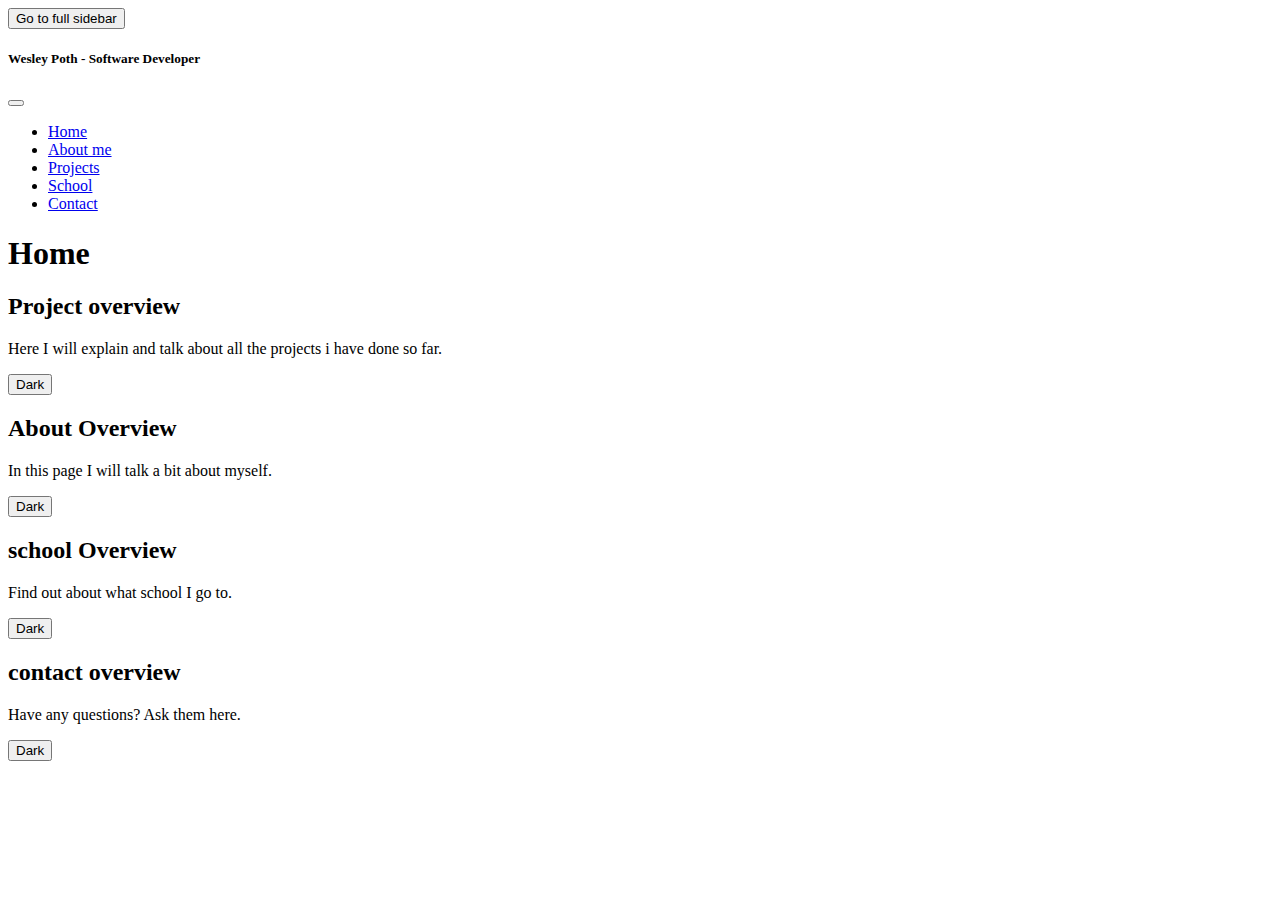
==== index.html @ 5198edad "buttons added to home page" ====
<!doctype html>
<html lang="en">

<head>
  <title>Title</title>
  <!-- Required meta tags -->
  <meta charset="utf-8" />
  <meta name="viewport" content="width=device-width, initial-scale=1, shrink-to-fit=no" />

  <!-- Bootstrap CSS v5.2.1 -->
  <link href="https://cdn.jsdelivr.net/npm/bootstrap@5.3.2/dist/css/bootstrap.min.css" rel="stylesheet"
    integrity="sha384-T3c6CoIi6uLrA9TneNEoa7RxnatzjcDSCmG1MXxSR1GAsXEV/Dwwykc2MPK8M2HN" crossorigin="anonymous" />
</head>

<body class="bg-body-secondary">
  <header class="mb-5">
    <button class="btn btn-primary m-2" type="button" data-bs-toggle="offcanvas" data-bs-target="#offcanvasScrolling"
      aria-controls="offcanvasScrolling">Go to full sidebar</button>

    <div class="offcanvas offcanvas-start" data-bs-scroll="true" data-bs-backdrop="false" tabindex="-1"
      id="offcanvasScrolling" aria-labelledby="offcanvasScrollingLabel">
      <div class="offcanvas-header">
        <h5 class="offcanvas-title" id="offcanvasScrollingLabel">Wesley Poth - Software Developer</h5>
        <button type="button" class="btn-close" data-bs-dismiss="offcanvas" aria-label="Close"></button>

      </div>
      <div class="offcanvas-body bg-body-secondary">
        <ul class="list-group ">
          <li class="list-group-item bg-dark"><a class="text-info" href="/index.html">Home</a></li>
          <li class="list-group-item bg-dark"><a class="text-info" href="/html/about.html">About me</a> </li>
          <li class="list-group-item bg-dark"><a class="text-info" href="/html/projects.html">Projects</a></li>
          <li class="list-group-item bg-dark"><a class="text-info" href="/html/school.html">School</a></li>
          <li class="list-group-item bg-dark"><a class="text-info" href="/html/contact.html">Contact</a></li>
        </ul>
      </div>
    </div>
  </header>
  <main>
    <div class="row g-2">
      <div class="col-4 d-flex justify-content-end align-items-center"><h1>Home</h1></div>
    </div>

    <div class="container-fluid m-3">
      <div class="row-cols-5 d-flex justify-content-center align-items-center g-2 mb-5">
        <div class="col fw-bold mx-3 bg-dark-subtle border border-light-subtle rounded p-1">
          <h2>Project overview</h2>
          <p>Here I will explain and talk about all the projects i have done so far.</p>
          <button type="button" class="btn btn-dark">Dark</button>
        </div>
        <div class="col fw-bold mx-3 bg-dark-subtle border border-light-subtle rounded p-1">
          <h2>About Overview</h2>
          <p>In this page I will talk a bit about myself.</p>
          <button type="button" class="btn btn-dark">Dark</button>
        </div>
      </div>
      <div class="row-cols-5 d-flex justify-content-center align-items-center g-2">
        <div class="col fw-bold mx-3 bg-dark-subtle border border-light-subtle rounded p-1">
          <h2>school Overview</h2>
          <p>Find out about what school I go to.</p>
          <button type="button" class="btn btn-dark">Dark</button>
        </div>

        <div class="col fw-bold mx-3 bg-dark-subtle border border-light-subtle rounded p-1">
          <h2>contact overview</h2>
          <p>Have any questions? Ask them here.</p>
          <button type="button" class="btn btn-dark">Dark</button>
        </div>
      </div>
    </div>

  </main>
  <footer>
    <!-- place footer here -->
  </footer>
  <!-- Bootstrap JavaScript Libraries -->
  <script src="https://cdn.jsdelivr.net/npm/@popperjs/core@2.11.8/dist/umd/popper.min.js"
    integrity="sha384-I7E8VVD/ismYTF4hNIPjVp/Zjvgyol6VFvRkX/vR+Vc4jQkC+hVqc2pM8ODewa9r"
    crossorigin="anonymous"></script>

  <script src="https://cdn.jsdelivr.net/npm/bootstrap@5.3.2/dist/js/bootstrap.min.js"
    integrity="sha384-BBtl+eGJRgqQAUMxJ7pMwbEyER4l1g+O15P+16Ep7Q9Q+zqX6gSbd85u4mG4QzX+"
    crossorigin="anonymous"></script>
</body>

</html>
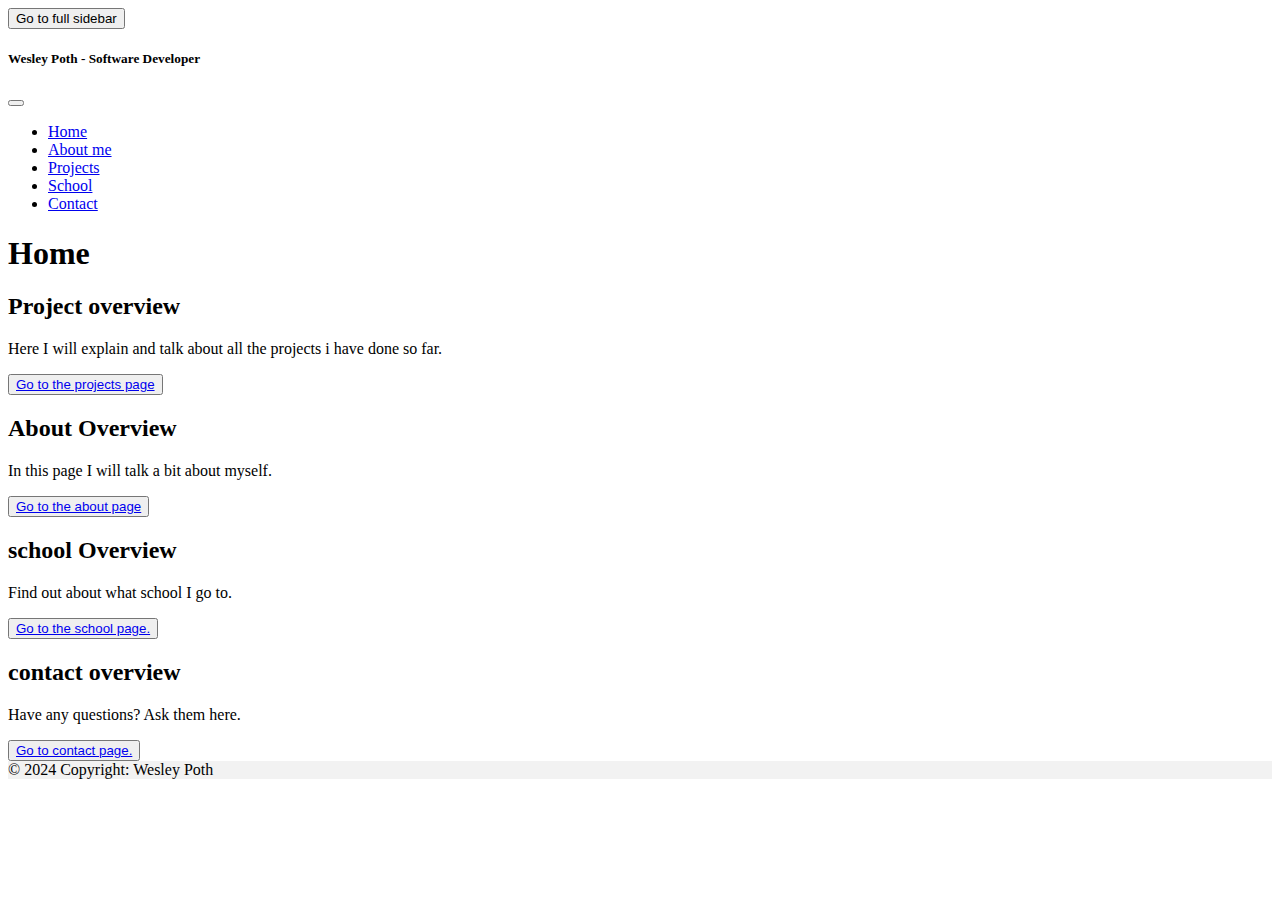
==== commit 6362fbd1: "links added to home page buttons" ====
--- a/index.html
+++ b/index.html
@@ -10,6 +10,9 @@
   <!-- Bootstrap CSS v5.2.1 -->
   <link href="https://cdn.jsdelivr.net/npm/bootstrap@5.3.2/dist/css/bootstrap.min.css" rel="stylesheet"
     integrity="sha384-T3c6CoIi6uLrA9TneNEoa7RxnatzjcDSCmG1MXxSR1GAsXEV/Dwwykc2MPK8M2HN" crossorigin="anonymous" />
+  <link rel="stylesheet" href="https://cdnjs.cloudflare.com/ajax/libs/font-awesome/6.5.2/css/all.min.css"
+    integrity="sha512-SnH5WK+bZxgPHs44uWIX+LLJAJ9/2PkPKZ5QiAj6Ta86w+fsb2TkcmfRyVX3pBnMFcV7oQPJkl9QevSCWr3W6A=="
+    crossorigin="anonymous" referrerpolicy="no-referrer" />
 </head>
 
 <body class="bg-body-secondary">
@@ -37,7 +40,9 @@
   </header>
   <main>
     <div class="row g-2">
-      <div class="col-4 d-flex justify-content-end align-items-center"><h1>Home</h1></div>
+      <div class="col-4 d-flex justify-content-end align-items-center">
+        <h1>Home</h1>
+      </div>
     </div>
 
     <div class="container-fluid m-3">
@@ -45,32 +50,67 @@
         <div class="col fw-bold mx-3 bg-dark-subtle border border-light-subtle rounded p-1">
           <h2>Project overview</h2>
           <p>Here I will explain and talk about all the projects i have done so far.</p>
-          <button type="button" class="btn btn-dark">Dark</button>
+          <button type="button" class="btn btn-dark"><a class="text-light link-underline-dark" href="/html/projects.html">Go to the projects page</a></button>
         </div>
         <div class="col fw-bold mx-3 bg-dark-subtle border border-light-subtle rounded p-1">
           <h2>About Overview</h2>
           <p>In this page I will talk a bit about myself.</p>
-          <button type="button" class="btn btn-dark">Dark</button>
+          <button type="button" class="btn btn-dark"><a class="text-light link-underline-dark" href="/html/about.html">Go to the about page</a></button>
         </div>
       </div>
       <div class="row-cols-5 d-flex justify-content-center align-items-center g-2">
         <div class="col fw-bold mx-3 bg-dark-subtle border border-light-subtle rounded p-1">
           <h2>school Overview</h2>
           <p>Find out about what school I go to.</p>
-          <button type="button" class="btn btn-dark">Dark</button>
+          <button type="button" class="btn btn-dark"><a class="text-light link-underline-dark" href="/html/school.html">Go to the school page.</a></button>
         </div>
 
         <div class="col fw-bold mx-3 bg-dark-subtle border border-light-subtle rounded p-1">
           <h2>contact overview</h2>
           <p>Have any questions? Ask them here.</p>
-          <button type="button" class="btn btn-dark">Dark</button>
+          <button type="button" class="btn btn-dark"><a class="text-light link-underline-dark" href="/html/contact.html">Go to contact page.</a></button>
         </div>
       </div>
     </div>
 
   </main>
-  <footer>
-    <!-- place footer here -->
+  <footer class="bg-body-tertiary text-center">
+    <!-- Grid container -->
+    <div class="container p-4 pb-0">
+      <!-- Section: Social media -->
+      <section class="mb-4">
+        <!-- Facebook -->
+        <a data-mdb-ripple-init class="btn text-white btn-floating m-1" style="background-color: #3b5998;" href="#!"
+          role="button"><i class="fab fa-facebook-f"></i></a>
+
+        <!-- Twitter -->
+        <a data-mdb-ripple-init class="btn text-white btn-floating m-1" style="background-color: #55acee;" href="#!"
+          role="button"><i class="fab fa-twitter"></i></a>
+
+        <!-- Google -->
+        <a data-mdb-ripple-init class="btn text-white btn-floating m-1" style="background-color: #dd4b39;" href="#!"
+          role="button"><i class="fab fa-google"></i></a>
+
+        <!-- Instagram -->
+        <a data-mdb-ripple-init class="btn text-white btn-floating m-1" style="background-color: #ac2bac;" href="#!"
+          role="button"><i class="fab fa-instagram"></i></a>
+
+        <!-- Linkedin -->
+        <a data-mdb-ripple-init class="btn text-white btn-floating m-1" style="background-color: #0082ca;" href="#!"
+          role="button"><i class="fab fa-linkedin-in"></i></a>
+        <!-- Github -->
+        <a data-mdb-ripple-init class="btn text-white btn-floating m-1" style="background-color: #333333;" href="#!"
+          role="button"><i class="fab fa-github"></i></a>
+      </section>
+      <!-- Section: Social media -->
+    </div>
+    <!-- Grid container -->
+
+    <!-- Copyright -->
+    <div class="text-center p-3" style="background-color: rgba(0, 0, 0, 0.05);">
+      © 2024 Copyright: Wesley Poth
+    </div>
+    <!-- Copyright -->
   </footer>
   <!-- Bootstrap JavaScript Libraries -->
   <script src="https://cdn.jsdelivr.net/npm/@popperjs/core@2.11.8/dist/umd/popper.min.js"
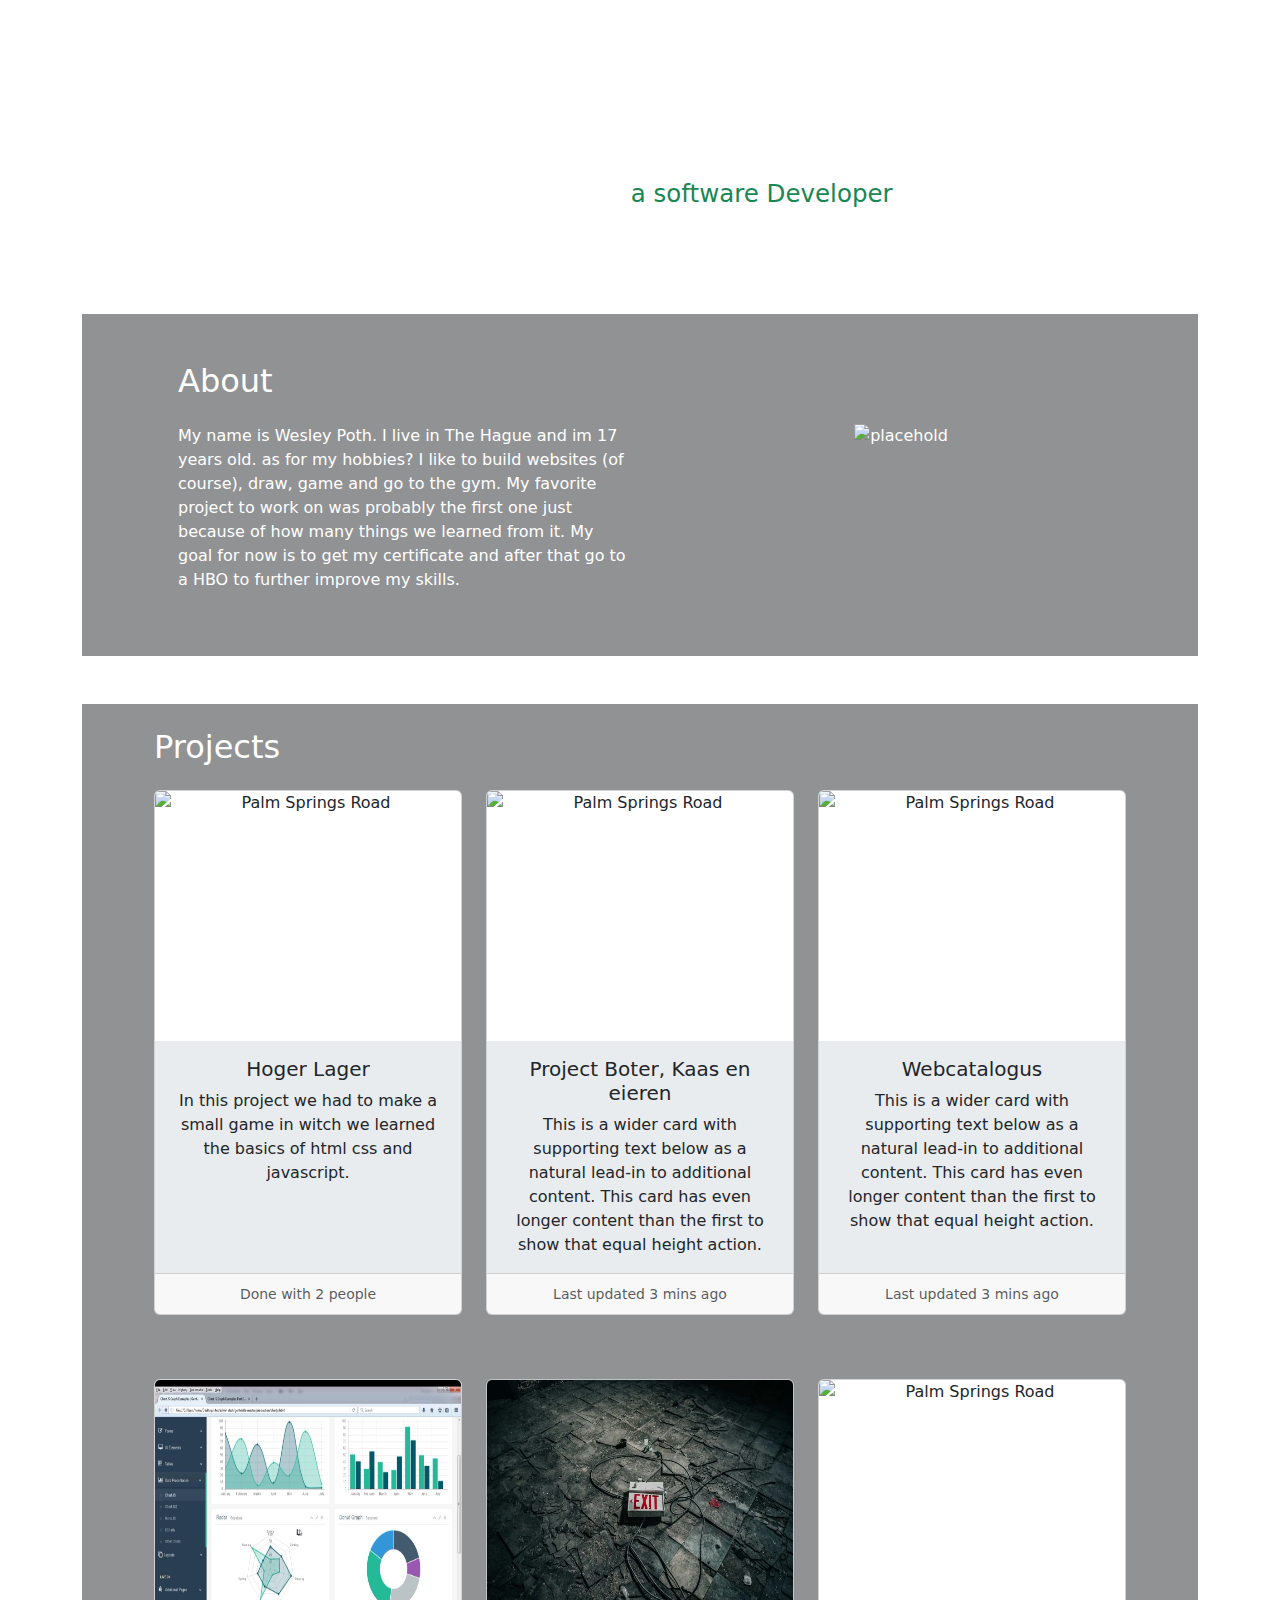
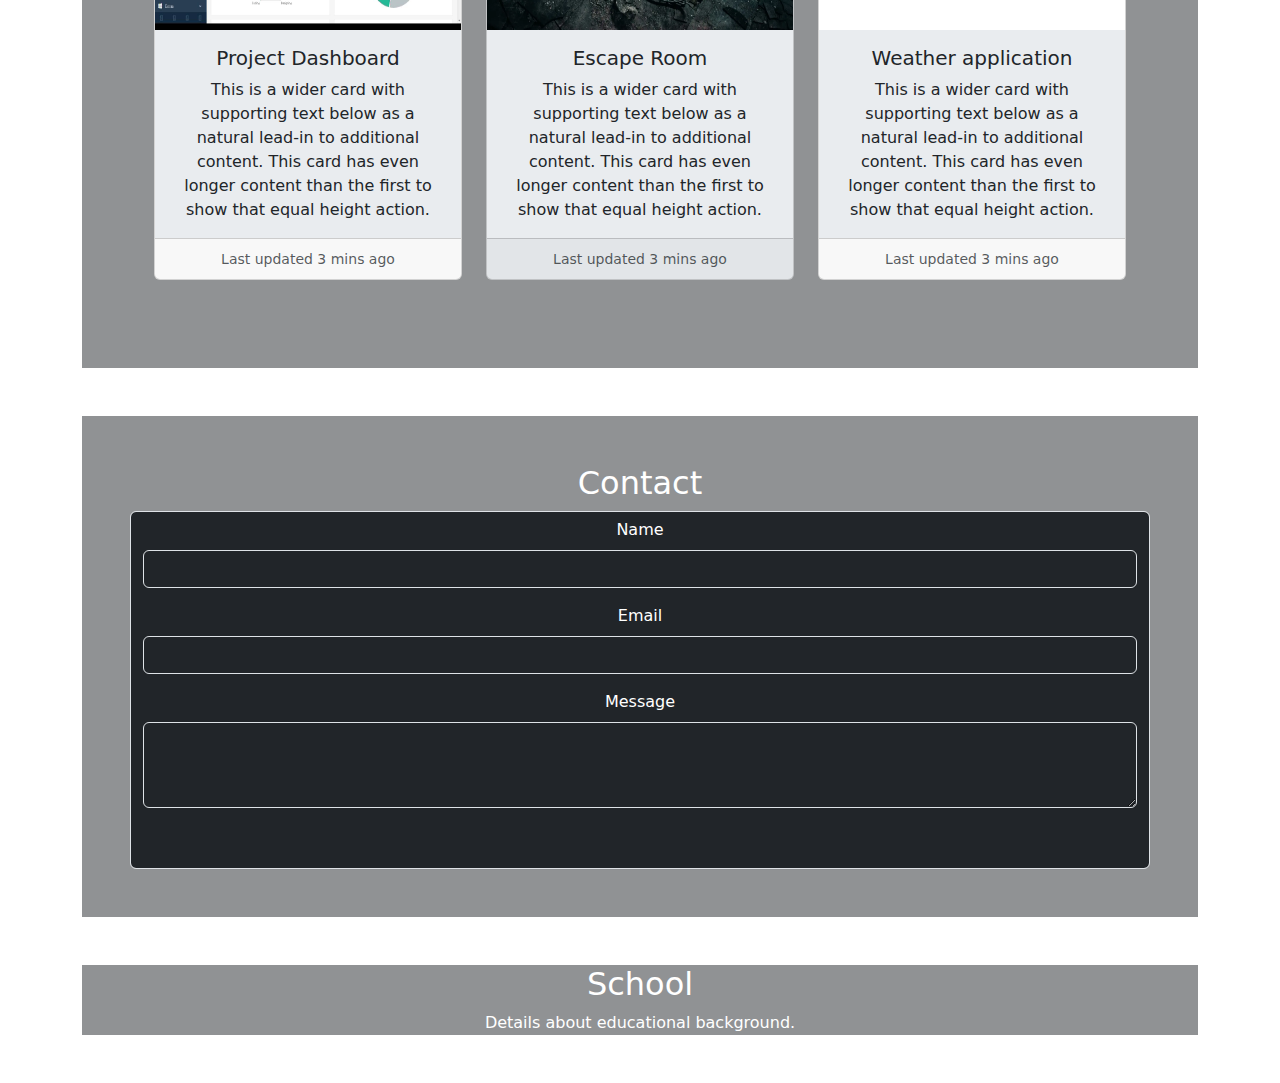
==== commit b3e91df6: "img added to project section" ====
--- a/index.html
+++ b/index.html
@@ -1,125 +1,207 @@
-<!doctype html>
+<!DOCTYPE html>
 <html lang="en">
 
 <head>
-  <title>Title</title>
-  <!-- Required meta tags -->
-  <meta charset="utf-8" />
-  <meta name="viewport" content="width=device-width, initial-scale=1, shrink-to-fit=no" />
-
-  <!-- Bootstrap CSS v5.2.1 -->
-  <link href="https://cdn.jsdelivr.net/npm/bootstrap@5.3.2/dist/css/bootstrap.min.css" rel="stylesheet"
-    integrity="sha384-T3c6CoIi6uLrA9TneNEoa7RxnatzjcDSCmG1MXxSR1GAsXEV/Dwwykc2MPK8M2HN" crossorigin="anonymous" />
-  <link rel="stylesheet" href="https://cdnjs.cloudflare.com/ajax/libs/font-awesome/6.5.2/css/all.min.css"
-    integrity="sha512-SnH5WK+bZxgPHs44uWIX+LLJAJ9/2PkPKZ5QiAj6Ta86w+fsb2TkcmfRyVX3pBnMFcV7oQPJkl9QevSCWr3W6A=="
-    crossorigin="anonymous" referrerpolicy="no-referrer" />
+  <meta charset="UTF-8" />
+  <meta name="viewport" content="width=device-width, initial-scale=1.0" />
+  <title>Portfolio</title>
+  <link href="https://cdn.jsdelivr.net/npm/bootstrap@5.3.3/dist/css/bootstrap.min.css" rel="stylesheet"
+    integrity="sha384-QWTKZyjpPEjISv5WaRU9OFeRpok6YctnYmDr5pNlyT2bRjXh0JMhjY6hW+ALEwIH" crossorigin="anonymous" />
+  <style>
+    body {
+      background-image: url("/img/forest_pofo.jpg");
+      background-size: cover;
+      background-attachment: fixed;
+      background-position: center;
+      background-repeat: no-repeat;
+    }
+
+    .card img{
+      height: 250px;
+    } 
+  </style>
 </head>
 
-<body class="bg-body-secondary">
-  <header class="mb-5">
-    <button class="btn btn-primary m-2" type="button" data-bs-toggle="offcanvas" data-bs-target="#offcanvasScrolling"
-      aria-controls="offcanvasScrolling">Go to full sidebar</button>
-
-    <div class="offcanvas offcanvas-start" data-bs-scroll="true" data-bs-backdrop="false" tabindex="-1"
-      id="offcanvasScrolling" aria-labelledby="offcanvasScrollingLabel">
-      <div class="offcanvas-header">
-        <h5 class="offcanvas-title" id="offcanvasScrollingLabel">Wesley Poth - Software Developer</h5>
-        <button type="button" class="btn-close" data-bs-dismiss="offcanvas" aria-label="Close"></button>
-
-      </div>
-      <div class="offcanvas-body bg-body-secondary">
-        <ul class="list-group ">
-          <li class="list-group-item bg-dark"><a class="text-info" href="/index.html">Home</a></li>
-          <li class="list-group-item bg-dark"><a class="text-info" href="/html/about.html">About me</a> </li>
-          <li class="list-group-item bg-dark"><a class="text-info" href="/html/projects.html">Projects</a></li>
-          <li class="list-group-item bg-dark"><a class="text-info" href="/html/school.html">School</a></li>
-          <li class="list-group-item bg-dark"><a class="text-info" href="/html/contact.html">Contact</a></li>
-        </ul>
-      </div>
-    </div>
+<body class="text-center text-white ">
+  <!-- Header -->
+  <header class="bg-transparent text-white text-center py-4">
+    <h1>My Portfolio</h1>
+    <nav>
+      <a href="#about" class="text-white mx-3">About</a>
+      <a href="#projects" class="text-white mx-3">Projects</a>
+      <a href="#contact" class="text-white mx-3">Contact</a>
+      <a href="#school" class="text-white mx-3">School</a>
+    </nav>
   </header>
-  <main>
-    <div class="row g-2">
-      <div class="col-4 d-flex justify-content-end align-items-center">
-        <h1>Home</h1>
-      </div>
-    </div>
-
-    <div class="container-fluid m-3">
-      <div class="row-cols-5 d-flex justify-content-center align-items-center g-2 mb-5">
-        <div class="col fw-bold mx-3 bg-dark-subtle border border-light-subtle rounded p-1">
-          <h2>Project overview</h2>
-          <p>Here I will explain and talk about all the projects i have done so far.</p>
-          <button type="button" class="btn btn-dark"><a class="text-light link-underline-dark" href="/html/projects.html">Go to the projects page</a></button>
-        </div>
-        <div class="col fw-bold mx-3 bg-dark-subtle border border-light-subtle rounded p-1">
-          <h2>About Overview</h2>
-          <p>In this page I will talk a bit about myself.</p>
-          <button type="button" class="btn btn-dark"><a class="text-light link-underline-dark" href="/html/about.html">Go to the about page</a></button>
-        </div>
-      </div>
-      <div class="row-cols-5 d-flex justify-content-center align-items-center g-2">
-        <div class="col fw-bold mx-3 bg-dark-subtle border border-light-subtle rounded p-1">
-          <h2>school Overview</h2>
-          <p>Find out about what school I go to.</p>
-          <button type="button" class="btn btn-dark"><a class="text-light link-underline-dark" href="/html/school.html">Go to the school page.</a></button>
-        </div>
-
-        <div class="col fw-bold mx-3 bg-dark-subtle border border-light-subtle rounded p-1">
-          <h2>contact overview</h2>
-          <p>Have any questions? Ask them here.</p>
-          <button type="button" class="btn btn-dark"><a class="text-light link-underline-dark" href="/html/contact.html">Go to contact page.</a></button>
-        </div>
-      </div>
+  <div class="container-fluid p-5 mb-5 100-vh">
+    <div class="row">
+      <div class="col">
+        <h3>
+          Hello! im Wesley
+          <small class="text-success">a software Developer</small>
+        </h3>
+      </div>
+    </div>
+
+  </div>
+  <!-- Main content -->
+  <main class="container my-5">
+
+    <!-- About Section -->
+    <div class="container mb-5 bg-dark p-5 bg-opacity-50">
+      <div class="row">
+        <h2 class="text-white text-start ms-5 mb-4">About</h2>
+        <div class="col">
+          <p class="text-start ms-5">My name is Wesley Poth. I live in The Hague and im 17 years old. as for my hobbies? I
+            like to build websites (of course), draw, game and go to the gym. My favorite project to work on was probably the first one just because of how many things we learned from it. My goal for now is to get my certificate and after that go to a HBO to further improve my skills.</p>
+        </div>
+        <div class="col">
+          <img src="/img/20240616_090453.jpg" class="img-fluid h-75" alt="placehold">
+        </div>
+      </div>
+    </div>
+    <!-- Projects Section -->
+    <div class="mb-5 p-4 bg-dark bg-opacity-50">
+      <h2 class="text-white text-start ms-5 mb-4">Projects</h2>
+      <div class="row px-5">
+        <div class="col-md-4 mb-3">
+          <div class="card h-100">
+            <img src="img/Hoger-Lager-pofo.jpg" class="card-img-top"
+              alt="Palm Springs Road" />
+            <div class="card-body bg-body-secondary">
+              <h5 class="card-title">Hoger Lager</h5>
+              <p class="card-text">
+                In this project we had to make a small game in witch we learned the basics of html css and javascript.
+              </p>
+            </div>
+            <div class="card-footer">
+              <small class="text-muted">Done with 2 people</small>
+            </div>
+          </div>
+        </div>
+        <div class="col-md-4 mb-3">
+          <div class="card h-100">
+            <img src="img/Whack-a-Mole-pofo.png" class="card-img-top"
+              alt="Palm Springs Road" />
+            <div class="card-body bg-body-secondary">
+              <h5 class="card-title">Project Boter, Kaas en eieren</h5>
+              <p class="card-text">
+                This is a wider card with supporting text below as a natural lead-in to
+                additional content. This card has even longer content than the first to show
+                that equal height action.
+              </p>
+            </div>
+            <div class="card-footer">
+              <small class="text-muted">Last updated 3 mins ago</small>
+            </div>
+          </div>
+        </div>
+        <div class="col-md-4 mb-3">
+          <div class="card h-100">
+            <img src="img/Webcatalogus-pofo.jpg" class="card-img-top"
+              alt="Palm Springs Road" />
+            <div class="card-body bg-body-secondary">
+              <h5 class="card-title">Webcatalogus</h5>
+              <p class="card-text">
+                This is a wider card with supporting text below as a natural lead-in to
+                additional content. This card has even longer content than the first to show
+                that equal height action.
+              </p>
+            </div>
+            <div class="card-footer">
+              <small class="text-muted">Last updated 3 mins ago</small>
+            </div>
+          </div>
+        </div>
+      </div>
+      <div class="row p-5">
+        <div class="col-md-4 mb-3">
+          <div class="card h-100">
+            <img src="img/Chartjs-pofo.jpg" class="card-img-top"
+              alt="Palm Springs Road" />
+            <div class="card-body bg-body-secondary">
+              <h5 class="card-title">Project Dashboard</h5>
+              <p class="card-text">
+                This is a wider card with supporting text below as a natural lead-in to
+                additional content. This card has even longer content than the first to show
+                that equal height action.
+              </p>
+            </div>
+            <div class="card-footer">
+              <small class="text-muted">Last updated 3 mins ago</small>
+            </div>
+          </div>
+        </div>
+        <div class="col-md-4 mb-3">
+          <div class="card h-100 bg-body-secondary">
+            <img src="img/Escape-room-pofo.webp" class="card-img-top"
+              alt="Palm Springs Road" />
+            <div class="card-body">
+              <h5 class="card-title">Escape Room</h5>
+              <p class="card-text">
+                This is a wider card with supporting text below as a natural lead-in to
+                additional content. This card has even longer content than the first to show
+                that equal height action.
+              </p>
+            </div>
+            <div class="card-footer">
+              <small class="text-muted">Last updated 3 mins ago</small>
+            </div>
+          </div>
+        </div>
+        <div class="col-md-4 mb-3">
+          <div class="card h-100">
+            <img src="https://mdbcdn.b-cdn.net/img/new/standard/city/042.webp" class="card-img-top"
+              alt="Palm Springs Road" />
+            <div class="card-body bg-body-secondary">
+              <h5 class="card-title">Weather application</h5>
+              <p class="card-text">
+                This is a wider card with supporting text below as a natural lead-in to
+                additional content. This card has even longer content than the first to show
+                that equal height action.
+              </p>
+            </div>
+            <div class="card-footer">
+              <small class="text-muted">Last updated 3 mins ago</small>
+            </div>
+          </div>
+        </div>
+      </div>
+    </div>
+
+    <!-- Contact Section -->
+    <div class="mb-5 p-5 bg-dark bg-opacity-50">
+      <h2 class="text-white">Contact</h2>
+      <form class="form-control bg-dark text-white" novalidate>
+        <div class="mb-3">
+          <label for="name" class="form-label">Name</label>
+          <input type="text" class="form-control needs-validation bg-transparent" id="name" required />
+        </div>
+        <div class="mb-3">
+          <label for="email" class="form-label">Email</label>
+          <input type="email" class="form-control needs-validation bg-transparent" id="email" required />
+        </div>
+        <div class="mb-3">
+          <label for="message" class="form-label">Message</label>
+          <textarea class="form-control needs-validation bg-transparent" id="message" rows="3" required></textarea>
+        </div>
+        <button type="submit" class="btn btn-green">Submit</button>
+      </form>
+    </div>
+
+    <!-- School Section -->
+    <div class="mb-5 bg-dark bg-opacity-50">
+      <h2 class="text-white">School</h2>
+      <p>Details about educational background.</p>
     </div>
 
   </main>
-  <footer class="bg-body-tertiary text-center">
-    <!-- Grid container -->
-    <div class="container p-4 pb-0">
-      <!-- Section: Social media -->
-      <section class="mb-4">
-        <!-- Facebook -->
-        <a data-mdb-ripple-init class="btn text-white btn-floating m-1" style="background-color: #3b5998;" href="#!"
-          role="button"><i class="fab fa-facebook-f"></i></a>
-
-        <!-- Twitter -->
-        <a data-mdb-ripple-init class="btn text-white btn-floating m-1" style="background-color: #55acee;" href="#!"
-          role="button"><i class="fab fa-twitter"></i></a>
-
-        <!-- Google -->
-        <a data-mdb-ripple-init class="btn text-white btn-floating m-1" style="background-color: #dd4b39;" href="#!"
-          role="button"><i class="fab fa-google"></i></a>
-
-        <!-- Instagram -->
-        <a data-mdb-ripple-init class="btn text-white btn-floating m-1" style="background-color: #ac2bac;" href="#!"
-          role="button"><i class="fab fa-instagram"></i></a>
-
-        <!-- Linkedin -->
-        <a data-mdb-ripple-init class="btn text-white btn-floating m-1" style="background-color: #0082ca;" href="#!"
-          role="button"><i class="fab fa-linkedin-in"></i></a>
-        <!-- Github -->
-        <a data-mdb-ripple-init class="btn text-white btn-floating m-1" style="background-color: #333333;" href="#!"
-          role="button"><i class="fab fa-github"></i></a>
-      </section>
-      <!-- Section: Social media -->
-    </div>
-    <!-- Grid container -->
-
-    <!-- Copyright -->
-    <div class="text-center p-3" style="background-color: rgba(0, 0, 0, 0.05);">
-      © 2024 Copyright: Wesley Poth
-    </div>
-    <!-- Copyright -->
-  </footer>
-  <!-- Bootstrap JavaScript Libraries -->
-  <script src="https://cdn.jsdelivr.net/npm/@popperjs/core@2.11.8/dist/umd/popper.min.js"
-    integrity="sha384-I7E8VVD/ismYTF4hNIPjVp/Zjvgyol6VFvRkX/vR+Vc4jQkC+hVqc2pM8ODewa9r"
+
+  <!-- Bootstrap JS -->
+  <script src="https://cdn.jsdelivr.net/npm/bootstrap@5.3.3/dist/js/bootstrap.bundle.min.js"
+    integrity="sha384-YvpcrYf0tY3lHB60NNkmXc5s9fDVZLESaAA55NDzOxhy9GkcIdslK1eN7N6jIeHz"
     crossorigin="anonymous"></script>
-
-  <script src="https://cdn.jsdelivr.net/npm/bootstrap@5.3.2/dist/js/bootstrap.min.js"
-    integrity="sha384-BBtl+eGJRgqQAUMxJ7pMwbEyER4l1g+O15P+16Ep7Q9Q+zqX6gSbd85u4mG4QzX+"
-    crossorigin="anonymous"></script>
+  <script src="/js/main.js"></script>
 </body>
 
 </html>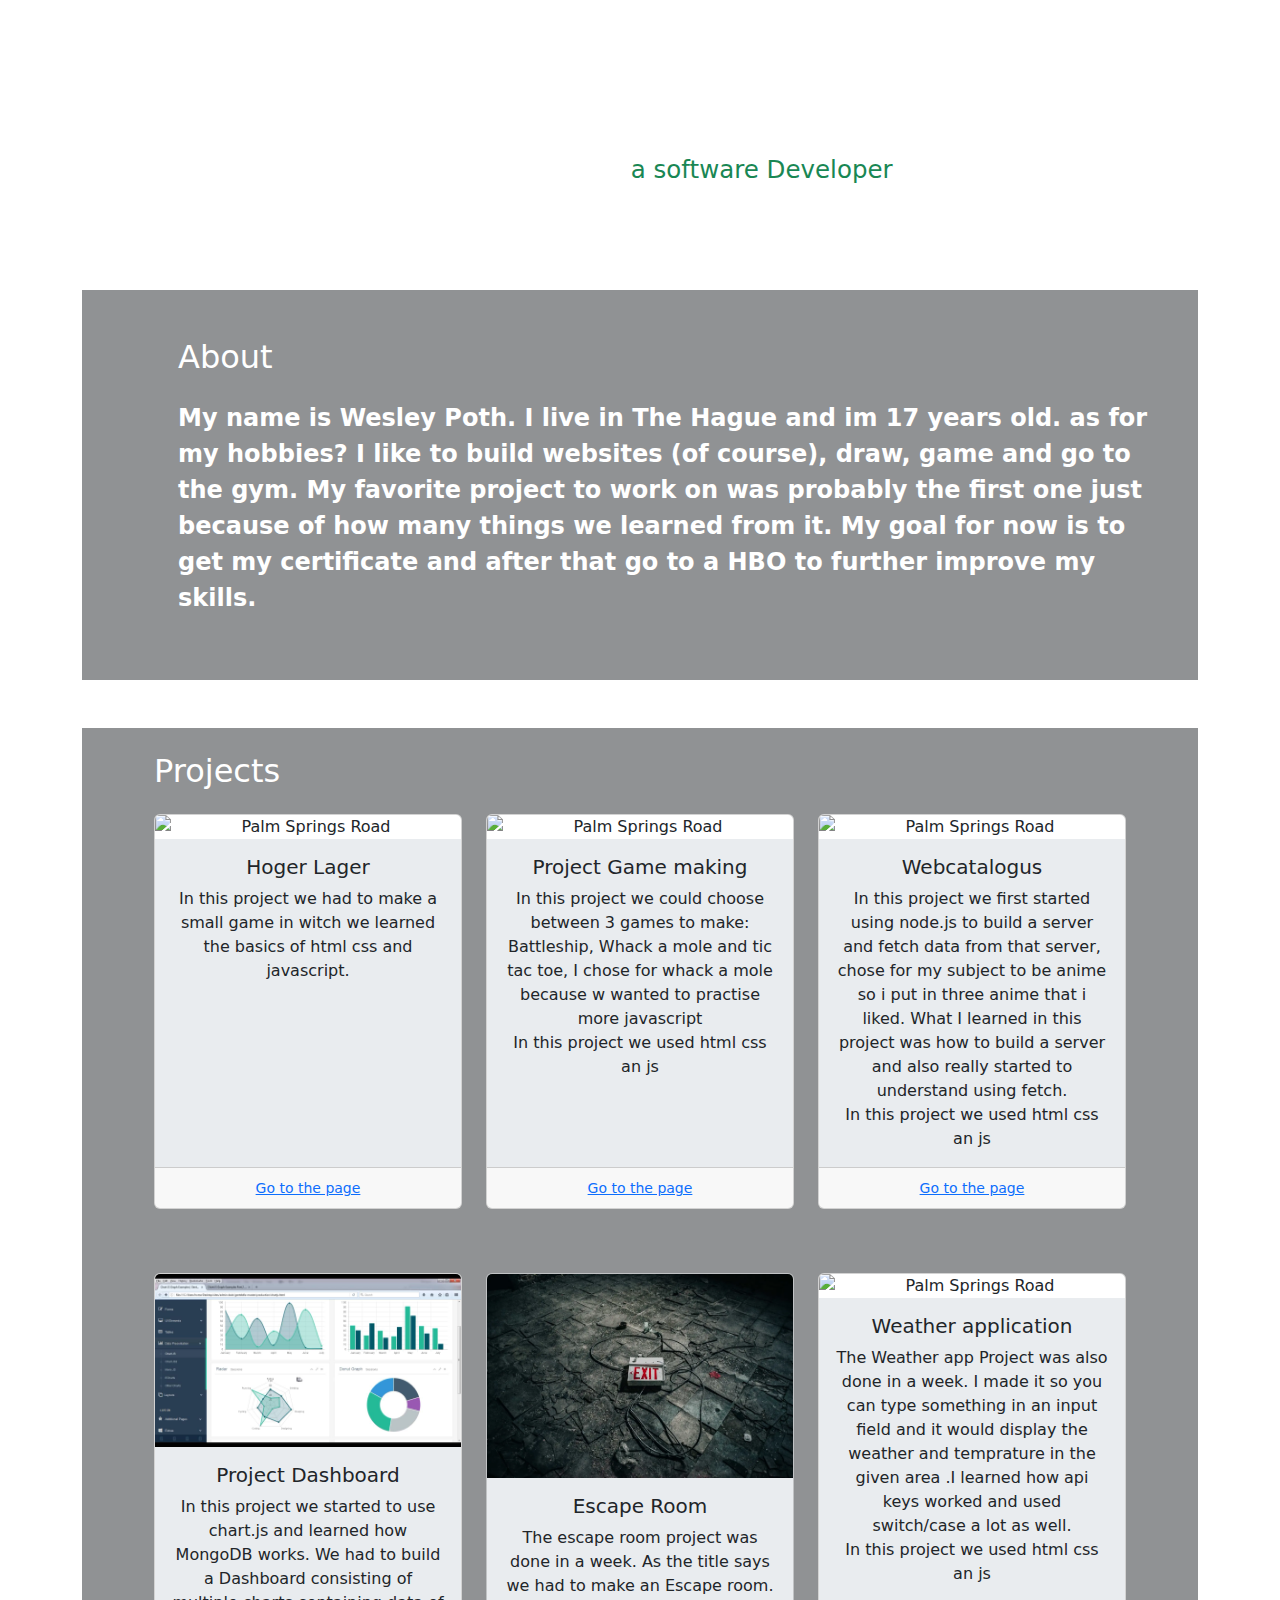
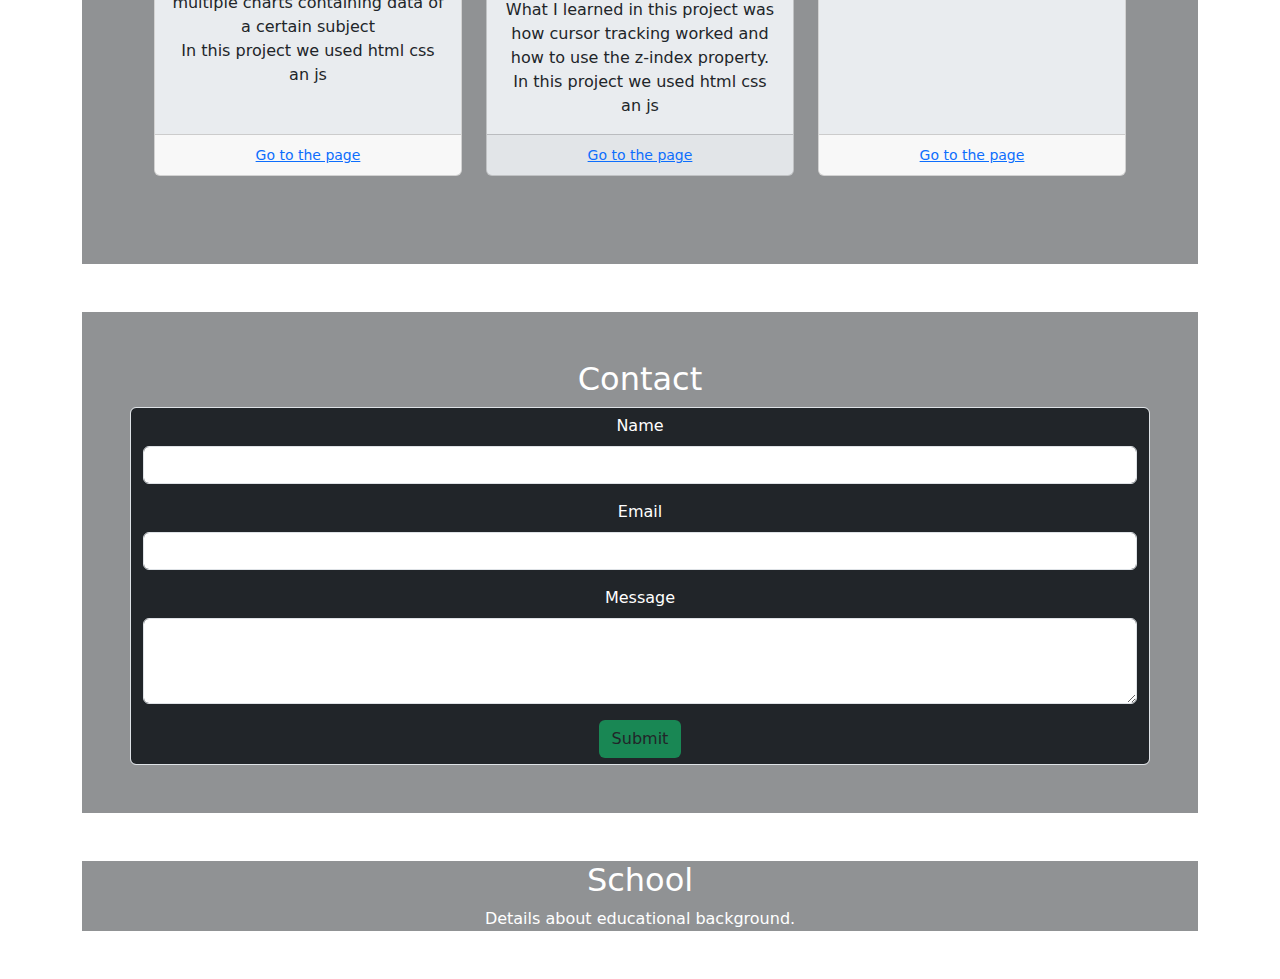
==== commit 8288731b: "links added to cards and background changed on the form" ====
--- a/index.html
+++ b/index.html
@@ -7,18 +7,9 @@
   <title>Portfolio</title>
   <link href="https://cdn.jsdelivr.net/npm/bootstrap@5.3.3/dist/css/bootstrap.min.css" rel="stylesheet"
     integrity="sha384-QWTKZyjpPEjISv5WaRU9OFeRpok6YctnYmDr5pNlyT2bRjXh0JMhjY6hW+ALEwIH" crossorigin="anonymous" />
+    <link rel="stylesheet" href="/css/style.css">
   <style>
-    body {
-      background-image: url("/img/forest_pofo.jpg");
-      background-size: cover;
-      background-attachment: fixed;
-      background-position: center;
-      background-repeat: no-repeat;
-    }
 
-    .card img{
-      height: 250px;
-    } 
   </style>
 </head>
 
@@ -26,16 +17,10 @@
   <!-- Header -->
   <header class="bg-transparent text-white text-center py-4">
     <h1>My Portfolio</h1>
-    <nav>
-      <a href="#about" class="text-white mx-3">About</a>
-      <a href="#projects" class="text-white mx-3">Projects</a>
-      <a href="#contact" class="text-white mx-3">Contact</a>
-      <a href="#school" class="text-white mx-3">School</a>
-    </nav>
   </header>
   <div class="container-fluid p-5 mb-5 100-vh">
     <div class="row">
-      <div class="col">
+      <div class="container">
         <h3>
           Hello! im Wesley
           <small class="text-success">a software Developer</small>
@@ -52,12 +37,13 @@
       <div class="row">
         <h2 class="text-white text-start ms-5 mb-4">About</h2>
         <div class="col">
-          <p class="text-start ms-5">My name is Wesley Poth. I live in The Hague and im 17 years old. as for my hobbies? I
-            like to build websites (of course), draw, game and go to the gym. My favorite project to work on was probably the first one just because of how many things we learned from it. My goal for now is to get my certificate and after that go to a HBO to further improve my skills.</p>
-        </div>
-        <div class="col">
-          <img src="/img/20240616_090453.jpg" class="img-fluid h-75" alt="placehold">
-        </div>
+          <p class="text-start ms-5 fs-4 fw-semibold">My name is Wesley Poth. I live in The Hague and im 17 years old. as for my hobbies?
+            I
+            like to build websites (of course), draw, game and go to the gym. My favorite project to work on was
+            probably the first one just because of how many things we learned from it. My goal for now is to get my
+            certificate and after that go to a HBO to further improve my skills.</p>
+        </div>     
+    
       </div>
     </div>
     <!-- Projects Section -->
@@ -66,8 +52,7 @@
       <div class="row px-5">
         <div class="col-md-4 mb-3">
           <div class="card h-100">
-            <img src="img/Hoger-Lager-pofo.jpg" class="card-img-top"
-              alt="Palm Springs Road" />
+            <img src="img/Hoger-Lager-pofo.jpg" class="card-img-top" alt="Palm Springs Road" />
             <div class="card-body bg-body-secondary">
               <h5 class="card-title">Hoger Lager</h5>
               <p class="card-text">
@@ -75,41 +60,40 @@
               </p>
             </div>
             <div class="card-footer">
-              <small class="text-muted">Done with 2 people</small>
+              <small class="text-muted"><a href="https://github.com/orgs/ROCMondriaanTIN/teams/b1n_cacabus_demons">Go to the page</a></small>
             </div>
           </div>
         </div>
         <div class="col-md-4 mb-3">
           <div class="card h-100">
-            <img src="img/Whack-a-Mole-pofo.png" class="card-img-top"
-              alt="Palm Springs Road" />
+            <img src="img/Whack-a-Mole-pofo.png" class="card-img-top" alt="Palm Springs Road" />
             <div class="card-body bg-body-secondary">
-              <h5 class="card-title">Project Boter, Kaas en eieren</h5>
+              <h5 class="card-title">Project Game making</h5>
               <p class="card-text">
-                This is a wider card with supporting text below as a natural lead-in to
-                additional content. This card has even longer content than the first to show
-                that equal height action.
+                In this project we could choose between 3 games to make: Battleship, Whack a mole and tic tac toe, I
+                chose for whack a mole because w wanted to practise more javascript <br>
+                In this project we used html css an js
               </p>
             </div>
             <div class="card-footer">
-              <small class="text-muted">Last updated 3 mins ago</small>
+              <small class="text-muted"><a href="https://github.com/orgs/ROCMondriaanTIN/teams/wesley">Go to the page</a></small>
             </div>
           </div>
         </div>
         <div class="col-md-4 mb-3">
           <div class="card h-100">
-            <img src="img/Webcatalogus-pofo.jpg" class="card-img-top"
-              alt="Palm Springs Road" />
+            <img src="img/Webcatalogus-pofo.jpg" class="card-img-top" alt="Palm Springs Road" />
             <div class="card-body bg-body-secondary">
               <h5 class="card-title">Webcatalogus</h5>
               <p class="card-text">
-                This is a wider card with supporting text below as a natural lead-in to
-                additional content. This card has even longer content than the first to show
-                that equal height action.
+                In this project we first started using node.js to build a server and fetch data from that server, chose
+                for my subject to be anime so i put in three anime that i liked. What I learned in this project was how
+                to build a server and also really started to understand using fetch. <br>
+                In this project we used html css an js
               </p>
             </div>
             <div class="card-footer">
-              <small class="text-muted">Last updated 3 mins ago</small>
+              <small class="text-muted"><a href="https://github.com/orgs/ROCMondriaanTIN/teams/team-lws">Go to the page</a></small>
             </div>
           </div>
         </div>
@@ -117,52 +101,50 @@
       <div class="row p-5">
         <div class="col-md-4 mb-3">
           <div class="card h-100">
-            <img src="img/Chartjs-pofo.jpg" class="card-img-top"
-              alt="Palm Springs Road" />
+            <img src="img/Chartjs-pofo.jpg" class="card-img-top" alt="Palm Springs Road" />
             <div class="card-body bg-body-secondary">
               <h5 class="card-title">Project Dashboard</h5>
               <p class="card-text">
-                This is a wider card with supporting text below as a natural lead-in to
-                additional content. This card has even longer content than the first to show
-                that equal height action.
+                In this project we started to use chart.js and learned how MongoDB works. We had to build a Dashboard
+                consisting of multiple charts containing data of a certain subject <br>
+                In this project we used html css an js
               </p>
             </div>
             <div class="card-footer">
-              <small class="text-muted">Last updated 3 mins ago</small>
+              <small class="text-muted"><a href="https://github.com/orgs/ROCMondriaanTIN/teams/joe-data">Go to the page</a></small>
             </div>
           </div>
         </div>
         <div class="col-md-4 mb-3">
           <div class="card h-100 bg-body-secondary">
-            <img src="img/Escape-room-pofo.webp" class="card-img-top"
-              alt="Palm Springs Road" />
+            <img src="img/Escape-room-pofo.webp" class="card-img-top" alt="Palm Springs Road" />
             <div class="card-body">
               <h5 class="card-title">Escape Room</h5>
               <p class="card-text">
-                This is a wider card with supporting text below as a natural lead-in to
-                additional content. This card has even longer content than the first to show
-                that equal height action.
+                The escape room project was done in a week. As the title says we had to make an Escape room. What I
+                learned in this project was how cursor tracking worked and how to use the z-index property. <br>
+                In this project we used html css an js
               </p>
             </div>
             <div class="card-footer">
-              <small class="text-muted">Last updated 3 mins ago</small>
+              <small class="text-muted"><a href="https://github.com/orgs/ROCMondriaanTIN/teams/b1n_cacabus_demons">Go to the page</a></small>
             </div>
           </div>
         </div>
         <div class="col-md-4 mb-3">
           <div class="card h-100">
-            <img src="https://mdbcdn.b-cdn.net/img/new/standard/city/042.webp" class="card-img-top"
-              alt="Palm Springs Road" />
+            <img src="img/Weather-app-pofo.jpg" class="card-img-top" alt="Palm Springs Road" />
             <div class="card-body bg-body-secondary">
               <h5 class="card-title">Weather application</h5>
               <p class="card-text">
-                This is a wider card with supporting text below as a natural lead-in to
-                additional content. This card has even longer content than the first to show
-                that equal height action.
+                The Weather app Project was also done in a week. I made it so you can type something in an input field
+                and it would display the weather and temprature in the given area .I learned how api keys worked and
+                used switch/case a lot as well. <br>
+                In this project we used html css an js
               </p>
             </div>
             <div class="card-footer">
-              <small class="text-muted">Last updated 3 mins ago</small>
+              <small class="text-muted"><a href="https://github.com/ROCMondriaanTIN/WPoth-Weather-app">Go to the page</a></small>
             </div>
           </div>
         </div>
@@ -172,22 +154,22 @@
     <!-- Contact Section -->
     <div class="mb-5 p-5 bg-dark bg-opacity-50">
       <h2 class="text-white">Contact</h2>
-      <form class="form-control bg-dark text-white" novalidate>
+      <form class="form-control bg-dark" novalidate>
         <div class="mb-3">
-          <label for="name" class="form-label">Name</label>
-          <input type="text" class="form-control needs-validation bg-transparent" id="name" required />
+          <label for="name" class="form-label text-white">Name</label>
+          <input type="text" class="form-control needs-validation bg-white" id="name" required />
         </div>
         <div class="mb-3">
-          <label for="email" class="form-label">Email</label>
-          <input type="email" class="form-control needs-validation bg-transparent" id="email" required />
+          <label for="email" class="form-label text-white">Email</label>
+          <input type="email" class="form-control needs-validation bg-white" id="email" required />
         </div>
         <div class="mb-3">
-          <label for="message" class="form-label">Message</label>
-          <textarea class="form-control needs-validation bg-transparent" id="message" rows="3" required></textarea>
+          <label for="message" class="form-label text-white">Message</label>
+          <textarea class="form-control needs-validation bg-white" id="message" rows="3" required></textarea>
         </div>
-        <button type="submit" class="btn btn-green">Submit</button>
+        <button type="submit" class="btn bg-success">Submit</button>
       </form>
-    </div>
+    </div>  
 
     <!-- School Section -->
     <div class="mb-5 bg-dark bg-opacity-50">
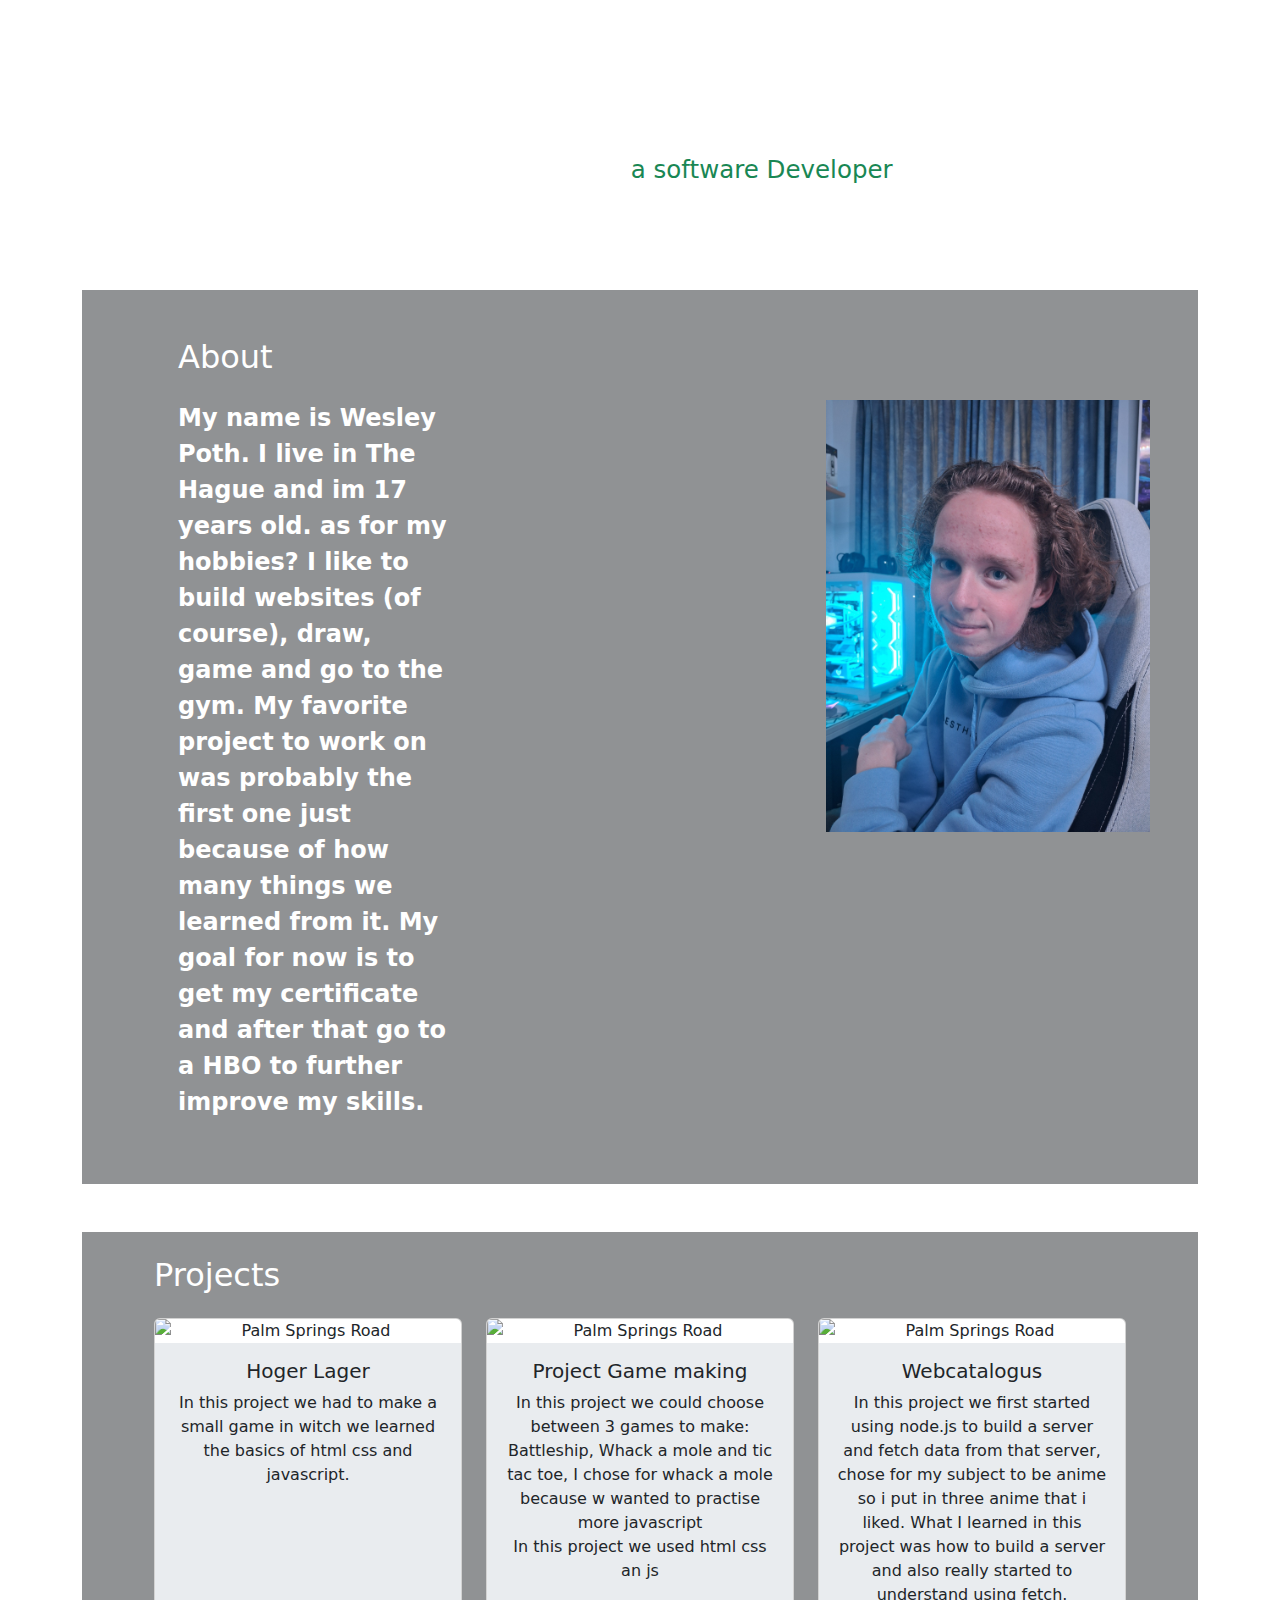
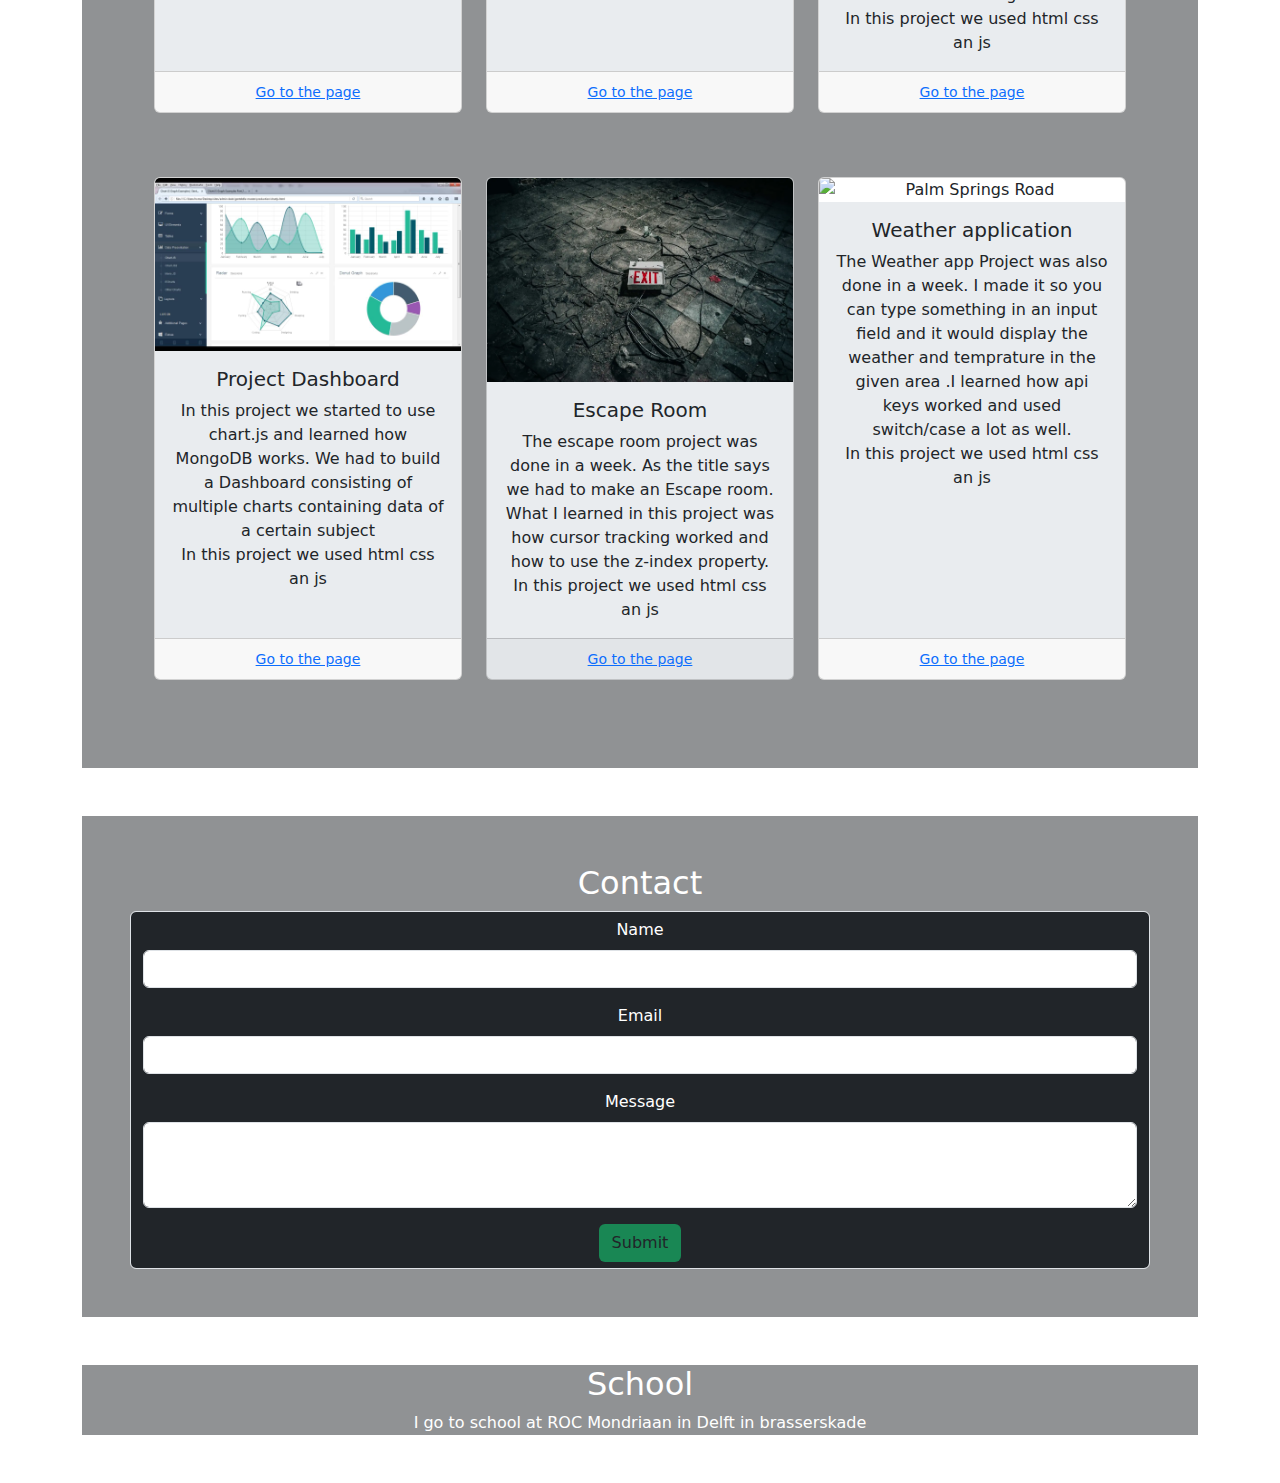
==== commit 09aca903: "img fluid and diff img + responsive" ====
--- a/index.html
+++ b/index.html
@@ -7,7 +7,7 @@
   <title>Portfolio</title>
   <link href="https://cdn.jsdelivr.net/npm/bootstrap@5.3.3/dist/css/bootstrap.min.css" rel="stylesheet"
     integrity="sha384-QWTKZyjpPEjISv5WaRU9OFeRpok6YctnYmDr5pNlyT2bRjXh0JMhjY6hW+ALEwIH" crossorigin="anonymous" />
-    <link rel="stylesheet" href="/css/style.css">
+  <link rel="stylesheet" href="/css/style.css">
   <style>
 
   </style>
@@ -37,14 +37,20 @@
       <div class="row">
         <h2 class="text-white text-start ms-5 mb-4">About</h2>
         <div class="col">
-          <p class="text-start ms-5 fs-4 fw-semibold">My name is Wesley Poth. I live in The Hague and im 17 years old. as for my hobbies?
-            I
-            like to build websites (of course), draw, game and go to the gym. My favorite project to work on was
-            probably the first one just because of how many things we learned from it. My goal for now is to get my
-            certificate and after that go to a HBO to further improve my skills.</p>
-        </div>     
-    
-      </div>
+          <div class="row">
+            <div class="col-md-4">
+              <p class="text-start ms-5 fs-4 fw-semibold">My name is Wesley Poth. I live in The Hague and im 17 years
+                old. as for my hobbies?
+                I
+                like to build websites (of course), draw, game and go to the gym. My favorite project to work on was
+                probably the first one just because of how many things we learned from it. My goal for now is to get my
+                certificate and after that go to a HBO to further improve my skills.</p>
+            </div>
+            <div class="col-md-4 offset-md-4"><img class="img-fluid" src="img/20240616_213023.jpg" alt=""></div>
+          </div>
+        </div>
+      </div>
+
     </div>
     <!-- Projects Section -->
     <div class="mb-5 p-4 bg-dark bg-opacity-50">
@@ -60,7 +66,8 @@
               </p>
             </div>
             <div class="card-footer">
-              <small class="text-muted"><a href="https://github.com/orgs/ROCMondriaanTIN/teams/b1n_cacabus_demons">Go to the page</a></small>
+              <small class="text-muted"><a href="https://github.com/orgs/ROCMondriaanTIN/teams/b1n_cacabus_demons">Go
+                  to the page</a></small>
             </div>
           </div>
         </div>
@@ -76,7 +83,8 @@
               </p>
             </div>
             <div class="card-footer">
-              <small class="text-muted"><a href="https://github.com/orgs/ROCMondriaanTIN/teams/wesley">Go to the page</a></small>
+              <small class="text-muted"><a href="https://github.com/orgs/ROCMondriaanTIN/teams/wesley">Go to the
+                  page</a></small>
             </div>
           </div>
         </div>
@@ -86,14 +94,17 @@
             <div class="card-body bg-body-secondary">
               <h5 class="card-title">Webcatalogus</h5>
               <p class="card-text">
-                In this project we first started using node.js to build a server and fetch data from that server, chose
-                for my subject to be anime so i put in three anime that i liked. What I learned in this project was how
+                In this project we first started using node.js to build a server and fetch data from that server,
+                chose
+                for my subject to be anime so i put in three anime that i liked. What I learned in this project was
+                how
                 to build a server and also really started to understand using fetch. <br>
                 In this project we used html css an js
               </p>
             </div>
             <div class="card-footer">
-              <small class="text-muted"><a href="https://github.com/orgs/ROCMondriaanTIN/teams/team-lws">Go to the page</a></small>
+              <small class="text-muted"><a href="https://github.com/orgs/ROCMondriaanTIN/teams/team-lws">Go to the
+                  page</a></small>
             </div>
           </div>
         </div>
@@ -111,7 +122,8 @@
               </p>
             </div>
             <div class="card-footer">
-              <small class="text-muted"><a href="https://github.com/orgs/ROCMondriaanTIN/teams/joe-data">Go to the page</a></small>
+              <small class="text-muted"><a href="https://github.com/orgs/ROCMondriaanTIN/teams/joe-data">Go to the
+                  page</a></small>
             </div>
           </div>
         </div>
@@ -127,7 +139,8 @@
               </p>
             </div>
             <div class="card-footer">
-              <small class="text-muted"><a href="https://github.com/orgs/ROCMondriaanTIN/teams/b1n_cacabus_demons">Go to the page</a></small>
+              <small class="text-muted"><a href="https://github.com/orgs/ROCMondriaanTIN/teams/b1n_cacabus_demons">Go
+                  to the page</a></small>
             </div>
           </div>
         </div>
@@ -144,7 +157,8 @@
               </p>
             </div>
             <div class="card-footer">
-              <small class="text-muted"><a href="https://github.com/ROCMondriaanTIN/WPoth-Weather-app">Go to the page</a></small>
+              <small class="text-muted"><a href="https://github.com/ROCMondriaanTIN/WPoth-Weather-app">Go to the
+                  page</a></small>
             </div>
           </div>
         </div>
@@ -169,12 +183,12 @@
         </div>
         <button type="submit" class="btn bg-success">Submit</button>
       </form>
-    </div>  
+    </div>
 
     <!-- School Section -->
     <div class="mb-5 bg-dark bg-opacity-50">
       <h2 class="text-white">School</h2>
-      <p>Details about educational background.</p>
+      <p>I go to school at ROC Mondriaan in Delft in brasserskade</p>
     </div>
 
   </main>
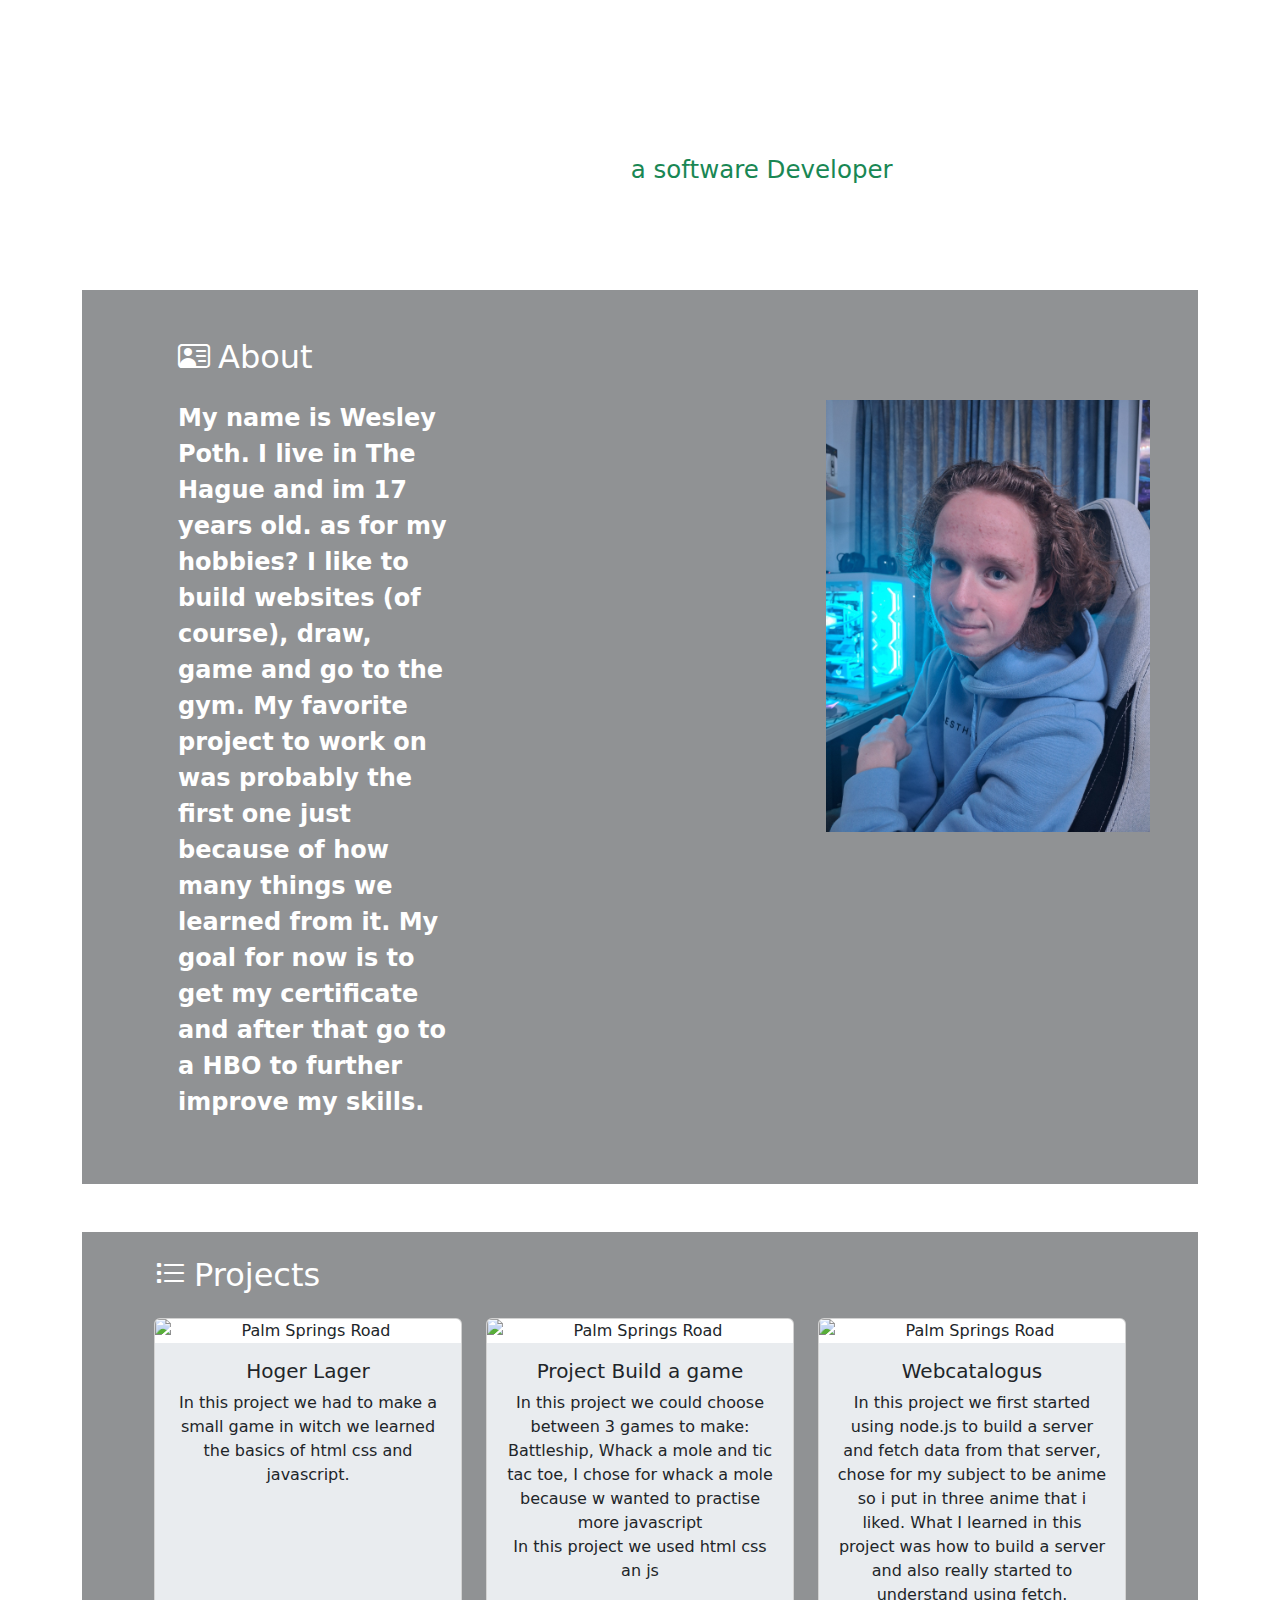
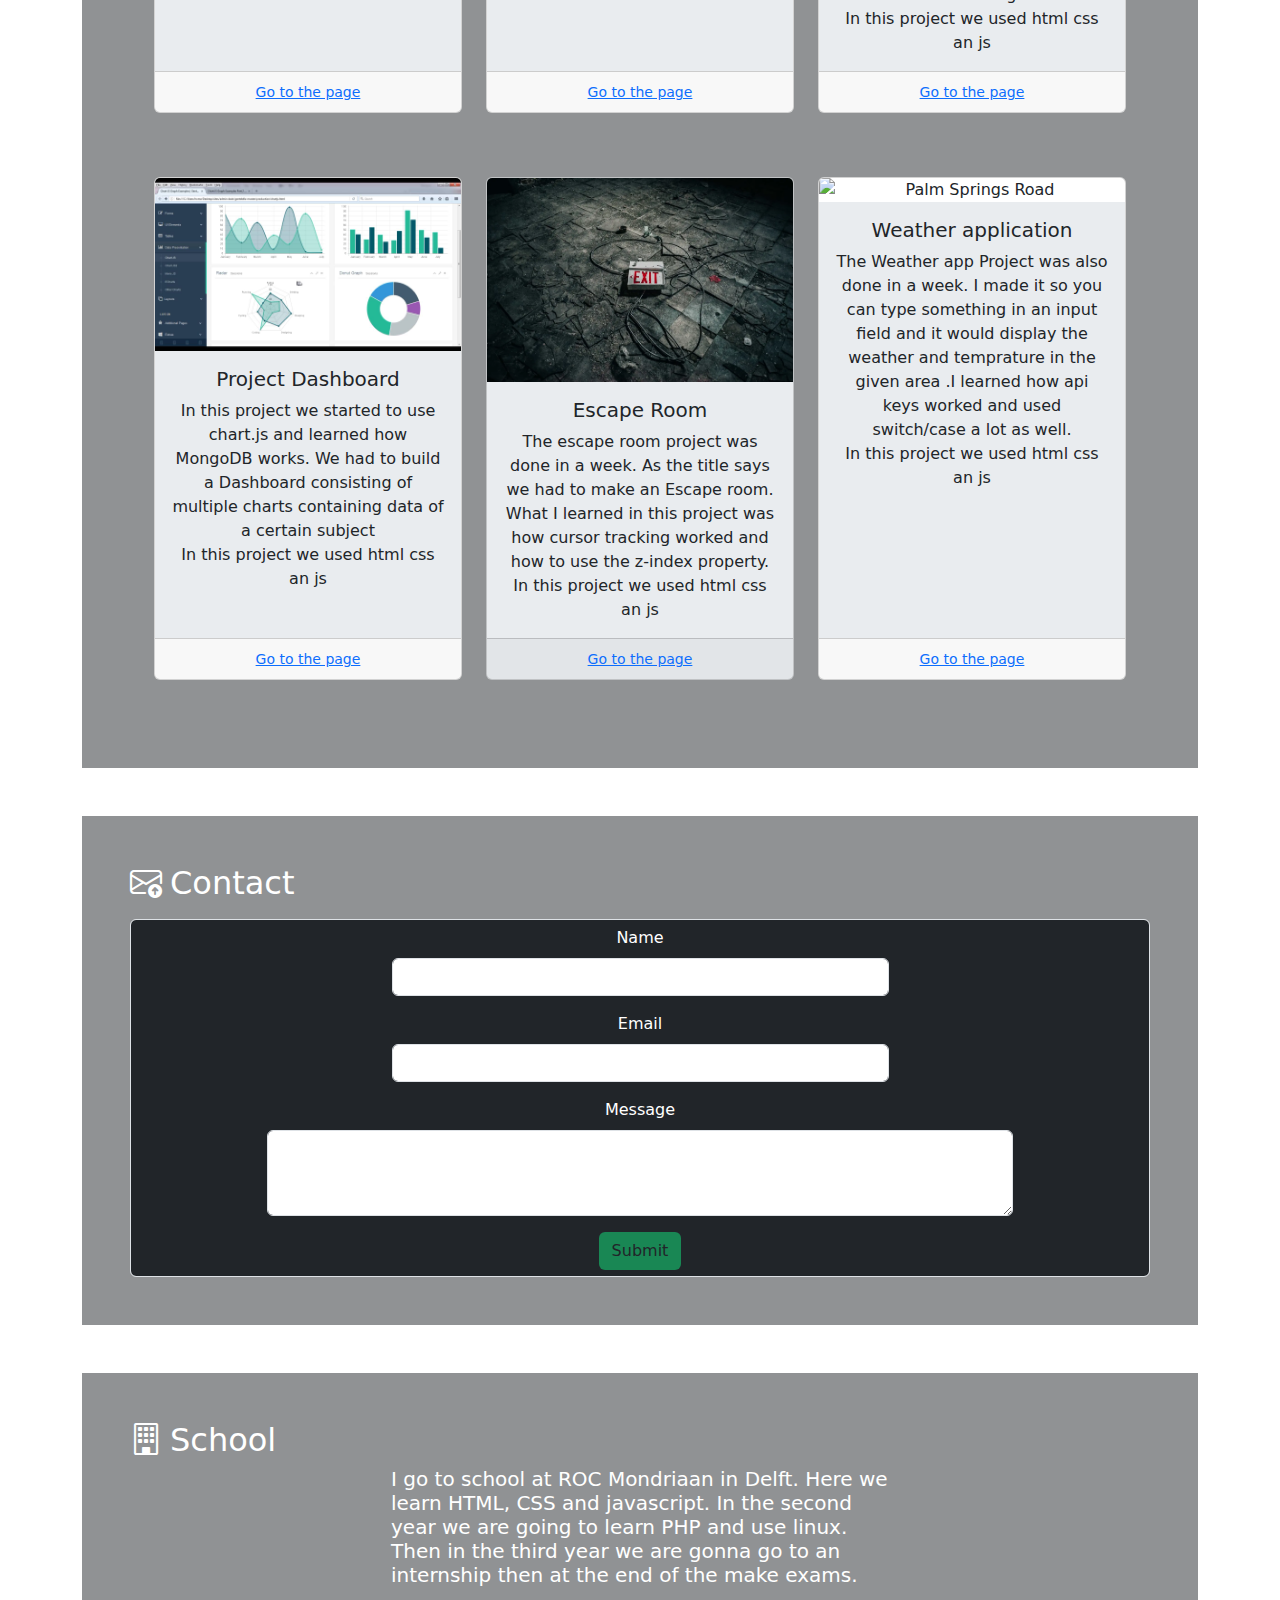
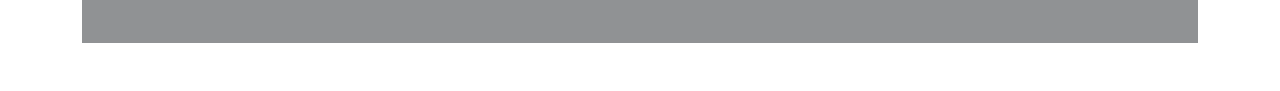
==== commit 469247ef: "contact width changed and school info updated" ====
--- a/index.html
+++ b/index.html
@@ -8,6 +8,7 @@
   <link href="https://cdn.jsdelivr.net/npm/bootstrap@5.3.3/dist/css/bootstrap.min.css" rel="stylesheet"
     integrity="sha384-QWTKZyjpPEjISv5WaRU9OFeRpok6YctnYmDr5pNlyT2bRjXh0JMhjY6hW+ALEwIH" crossorigin="anonymous" />
   <link rel="stylesheet" href="/css/style.css">
+  <link rel="stylesheet" href="https://cdn.jsdelivr.net/npm/bootstrap-icons@1.11.3/font/bootstrap-icons.min.css">
   <style>
 
   </style>
@@ -33,9 +34,9 @@
   <main class="container my-5">
 
     <!-- About Section -->
-    <div class="container mb-5 bg-dark p-5 bg-opacity-50">
+    <div class="container mb-5 bg-dark p-5 bg-opacity-50" id="#about">
       <div class="row">
-        <h2 class="text-white text-start ms-5 mb-4">About</h2>
+        <h2 class="text-white text-start ms-5 mb-4"><i class="bi bi-person-vcard me-2"></i>About</h2>
         <div class="col">
           <div class="row">
             <div class="col-md-4">
@@ -54,7 +55,7 @@
     </div>
     <!-- Projects Section -->
     <div class="mb-5 p-4 bg-dark bg-opacity-50">
-      <h2 class="text-white text-start ms-5 mb-4">Projects</h2>
+      <h2 class="text-white text-start ms-5 mb-4"><i class="bi bi-list-task me-2"></i>Projects</h2>
       <div class="row px-5">
         <div class="col-md-4 mb-3">
           <div class="card h-100">
@@ -66,8 +67,8 @@
               </p>
             </div>
             <div class="card-footer">
-              <small class="text-muted"><a href="https://github.com/orgs/ROCMondriaanTIN/teams/b1n_cacabus_demons">Go
-                  to the page</a></small>
+              <small class="text-muted"><a href="https://github.com/ROCMondriaanTIN/sd23-p01-project-hoger-lager-wpoth">Go
+              to the page</a></small>
             </div>
           </div>
         </div>
@@ -75,7 +76,7 @@
           <div class="card h-100">
             <img src="img/Whack-a-Mole-pofo.png" class="card-img-top" alt="Palm Springs Road" />
             <div class="card-body bg-body-secondary">
-              <h5 class="card-title">Project Game making</h5>
+              <h5 class="card-title">Project Build a game</h5>
               <p class="card-text">
                 In this project we could choose between 3 games to make: Battleship, Whack a mole and tic tac toe, I
                 chose for whack a mole because w wanted to practise more javascript <br>
@@ -83,7 +84,7 @@
               </p>
             </div>
             <div class="card-footer">
-              <small class="text-muted"><a href="https://github.com/orgs/ROCMondriaanTIN/teams/wesley">Go to the
+              <small class="text-muted"><a href="https://github.com/ROCMondriaanTIN/sd23-p02-project-build-a-game-wesley">Go to the
                   page</a></small>
             </div>
           </div>
@@ -139,7 +140,7 @@
               </p>
             </div>
             <div class="card-footer">
-              <small class="text-muted"><a href="https://github.com/orgs/ROCMondriaanTIN/teams/b1n_cacabus_demons">Go
+              <small class="text-muted"><a href="https://github.com/ROCMondriaanTIN/sd23-p02-escaperoom-b1n_cacabus_demons">Go
                   to the page</a></small>
             </div>
           </div>
@@ -167,17 +168,17 @@
 
     <!-- Contact Section -->
     <div class="mb-5 p-5 bg-dark bg-opacity-50">
-      <h2 class="text-white">Contact</h2>
+      <h2 class="text-white text-start mb-3"><i class="bi bi-envelope-arrow-up me-2"></i>Contact</h2>
       <form class="form-control bg-dark" novalidate>
-        <div class="mb-3">
+        <div class="mb-3 w-50 m-auto">
           <label for="name" class="form-label text-white">Name</label>
           <input type="text" class="form-control needs-validation bg-white" id="name" required />
         </div>
-        <div class="mb-3">
+        <div class="mb-3 w-50 m-auto">
           <label for="email" class="form-label text-white">Email</label>
           <input type="email" class="form-control needs-validation bg-white" id="email" required />
         </div>
-        <div class="mb-3">
+        <div class="mb-3 w-75 m-auto">
           <label for="message" class="form-label text-white">Message</label>
           <textarea class="form-control needs-validation bg-white" id="message" rows="3" required></textarea>
         </div>
@@ -186,9 +187,16 @@
     </div>
 
     <!-- School Section -->
-    <div class="mb-5 bg-dark bg-opacity-50">
-      <h2 class="text-white">School</h2>
-      <p>I go to school at ROC Mondriaan in Delft in brasserskade</p>
+    <div class="mb-5 bg-dark bg-opacity-50 p-5">
+      <h2 class="text-white text-start"><i class="bi bi-building me-2"></i>School</h2>
+      <div class="row">
+        <div class="col"></div>
+        <div class="col-md-4 w-50 text-start d-flex align-items-center">
+          <h5>I go to school at ROC Mondriaan in Delft. Here we learn HTML, CSS and javascript. In the second year we are going to learn PHP and use linux. Then in the third year we are gonna go to an internship then at the end of the make exams.</h5>
+        </div>
+        <div class="col"></div>
+      </div>
+     
     </div>
 
   </main>
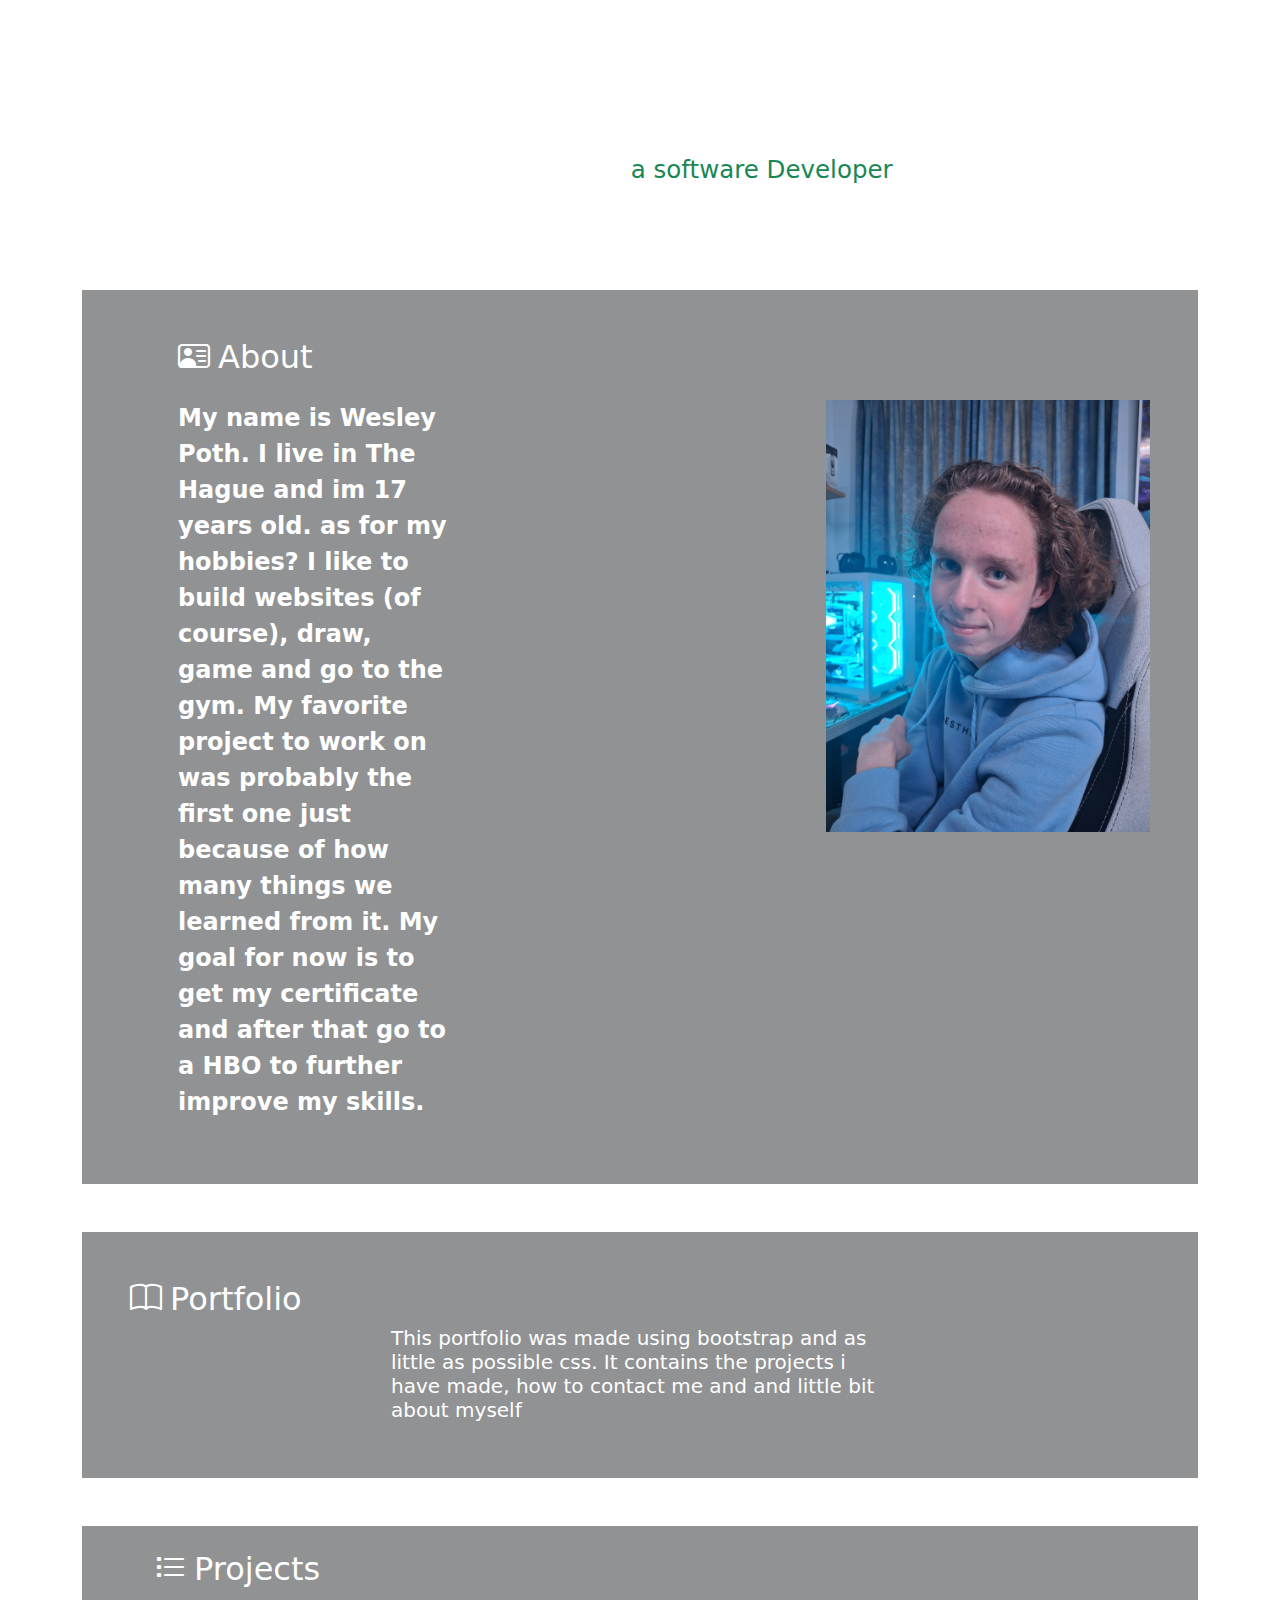
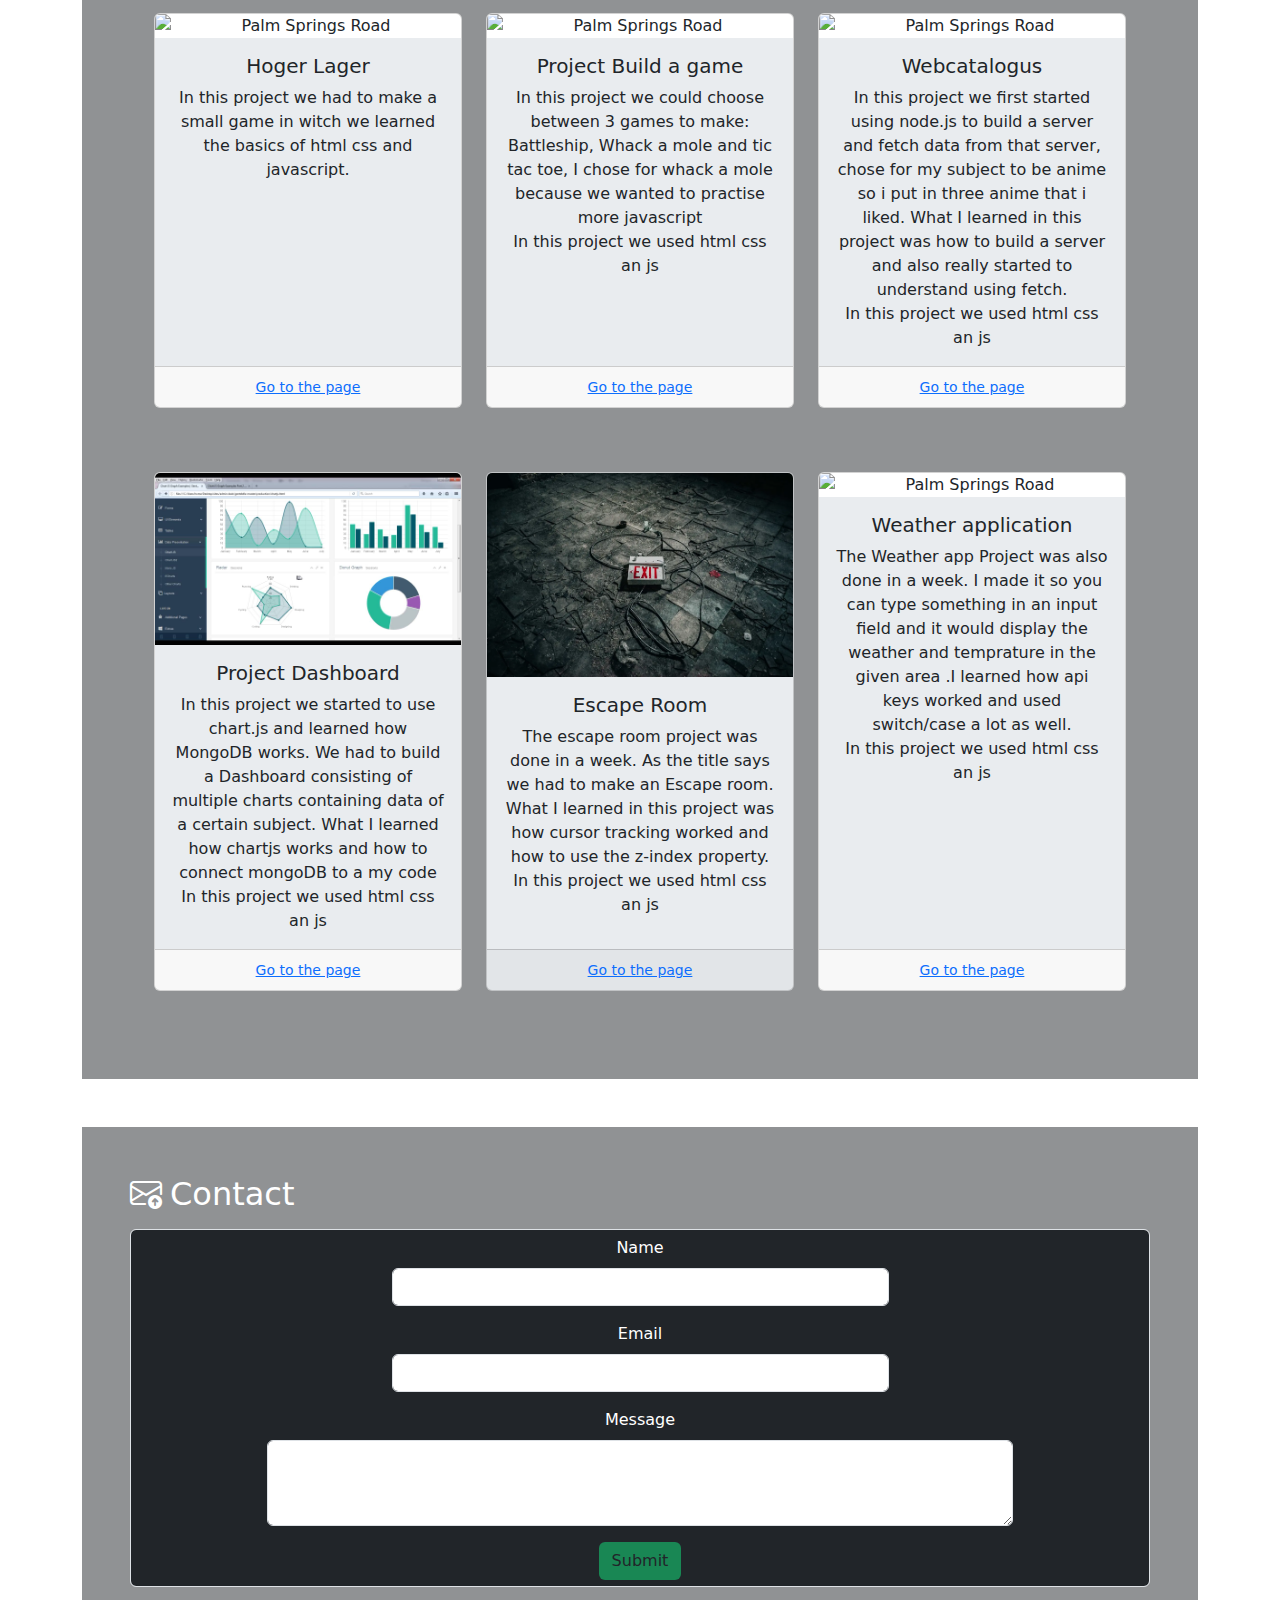
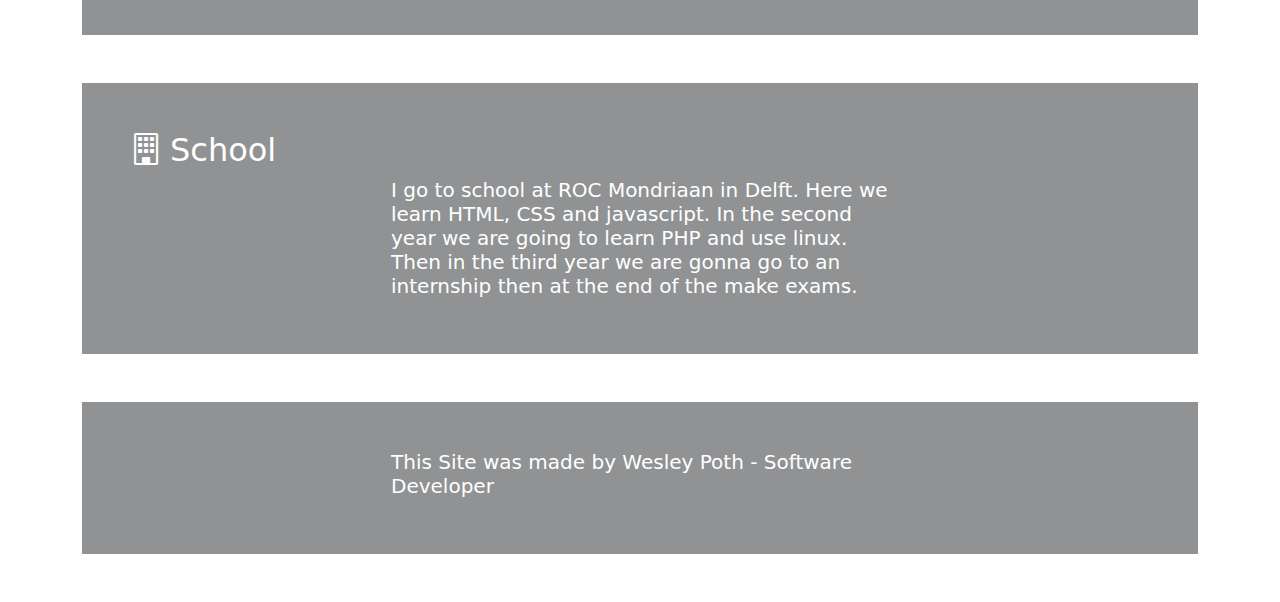
==== commit b86e1a7b: "portfolio section set to the top of site" ====
--- a/index.html
+++ b/index.html
@@ -53,6 +53,18 @@
       </div>
 
     </div>
+
+     <!-- Portfolio section -->
+     <div class="mb-5 bg-dark bg-opacity-50 p-5">
+      <h2 class="text-white text-start"><i class="bi bi-book me-2"></i>Portfolio</h2>
+      <div class="row">
+        <div class="col"></div>
+        <div class="col-md-4 w-50 text-start d-flex align-items-center">
+          <h5>This portfolio was made using bootstrap and as little as possible css. It contains the projects i have made, how to contact me and and little bit about myself</h5>
+        </div>
+        <div class="col"></div>
+      </div>
+    </div>
     <!-- Projects Section -->
     <div class="mb-5 p-4 bg-dark bg-opacity-50">
       <h2 class="text-white text-start ms-5 mb-4"><i class="bi bi-list-task me-2"></i>Projects</h2>
@@ -79,7 +91,7 @@
               <h5 class="card-title">Project Build a game</h5>
               <p class="card-text">
                 In this project we could choose between 3 games to make: Battleship, Whack a mole and tic tac toe, I
-                chose for whack a mole because w wanted to practise more javascript <br>
+                chose for whack a mole because we wanted to practise more javascript <br>
                 In this project we used html css an js
               </p>
             </div>
@@ -118,7 +130,7 @@
               <h5 class="card-title">Project Dashboard</h5>
               <p class="card-text">
                 In this project we started to use chart.js and learned how MongoDB works. We had to build a Dashboard
-                consisting of multiple charts containing data of a certain subject <br>
+                consisting of multiple charts containing data of a certain subject. What I learned how chartjs works and how to connect mongoDB to a my code <br>
                 In this project we used html css an js
               </p>
             </div>
@@ -196,7 +208,18 @@
         </div>
         <div class="col"></div>
       </div>
-     
+    </div>
+
+   
+<!-- Footer Section-->
+    <div class="mb-5 bg-dark bg-opacity-50 p-5">
+      <div class="row">
+        <div class="col"></div>
+        <div class="col-md-4 w-50 text-start d-flex align-items-center">
+          <h5>This Site was made by Wesley Poth - Software Developer</h5>
+        </div>
+        <div class="col"></div>
+      </div>
     </div>
 
   </main>
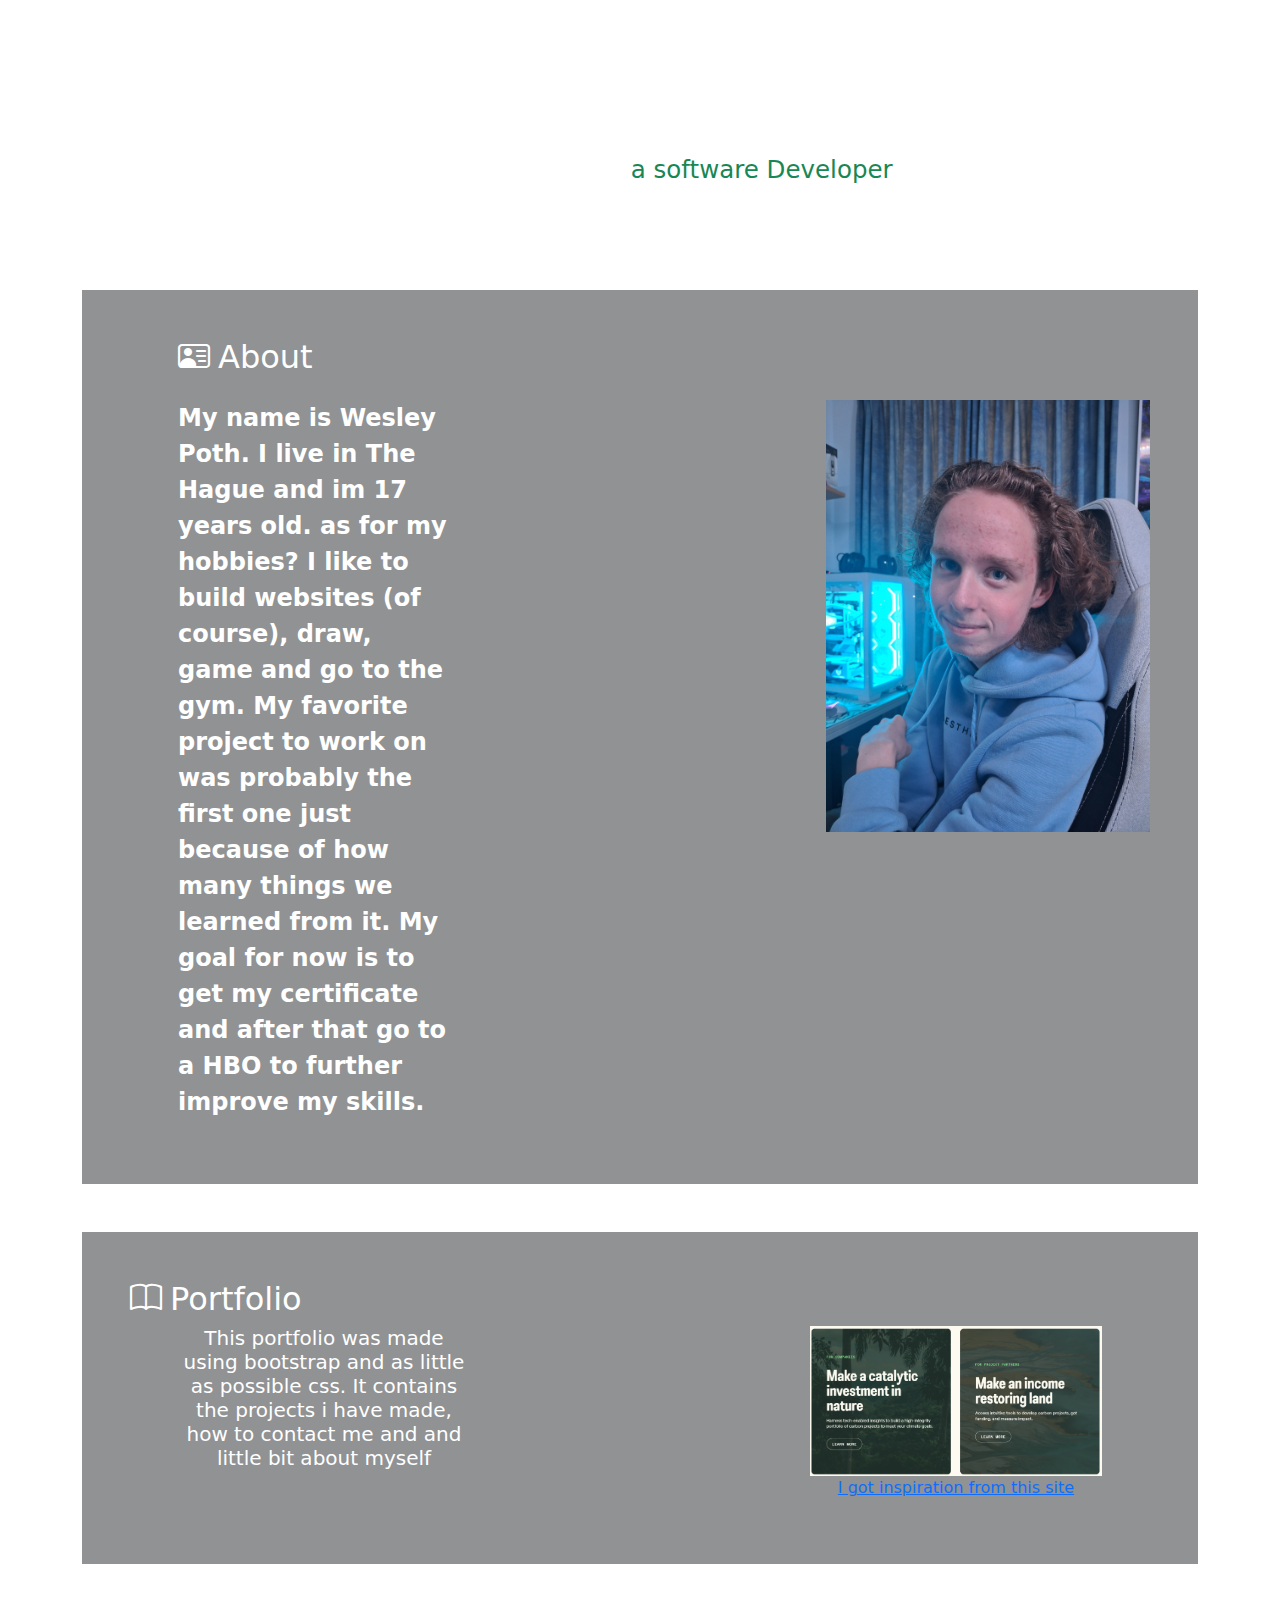
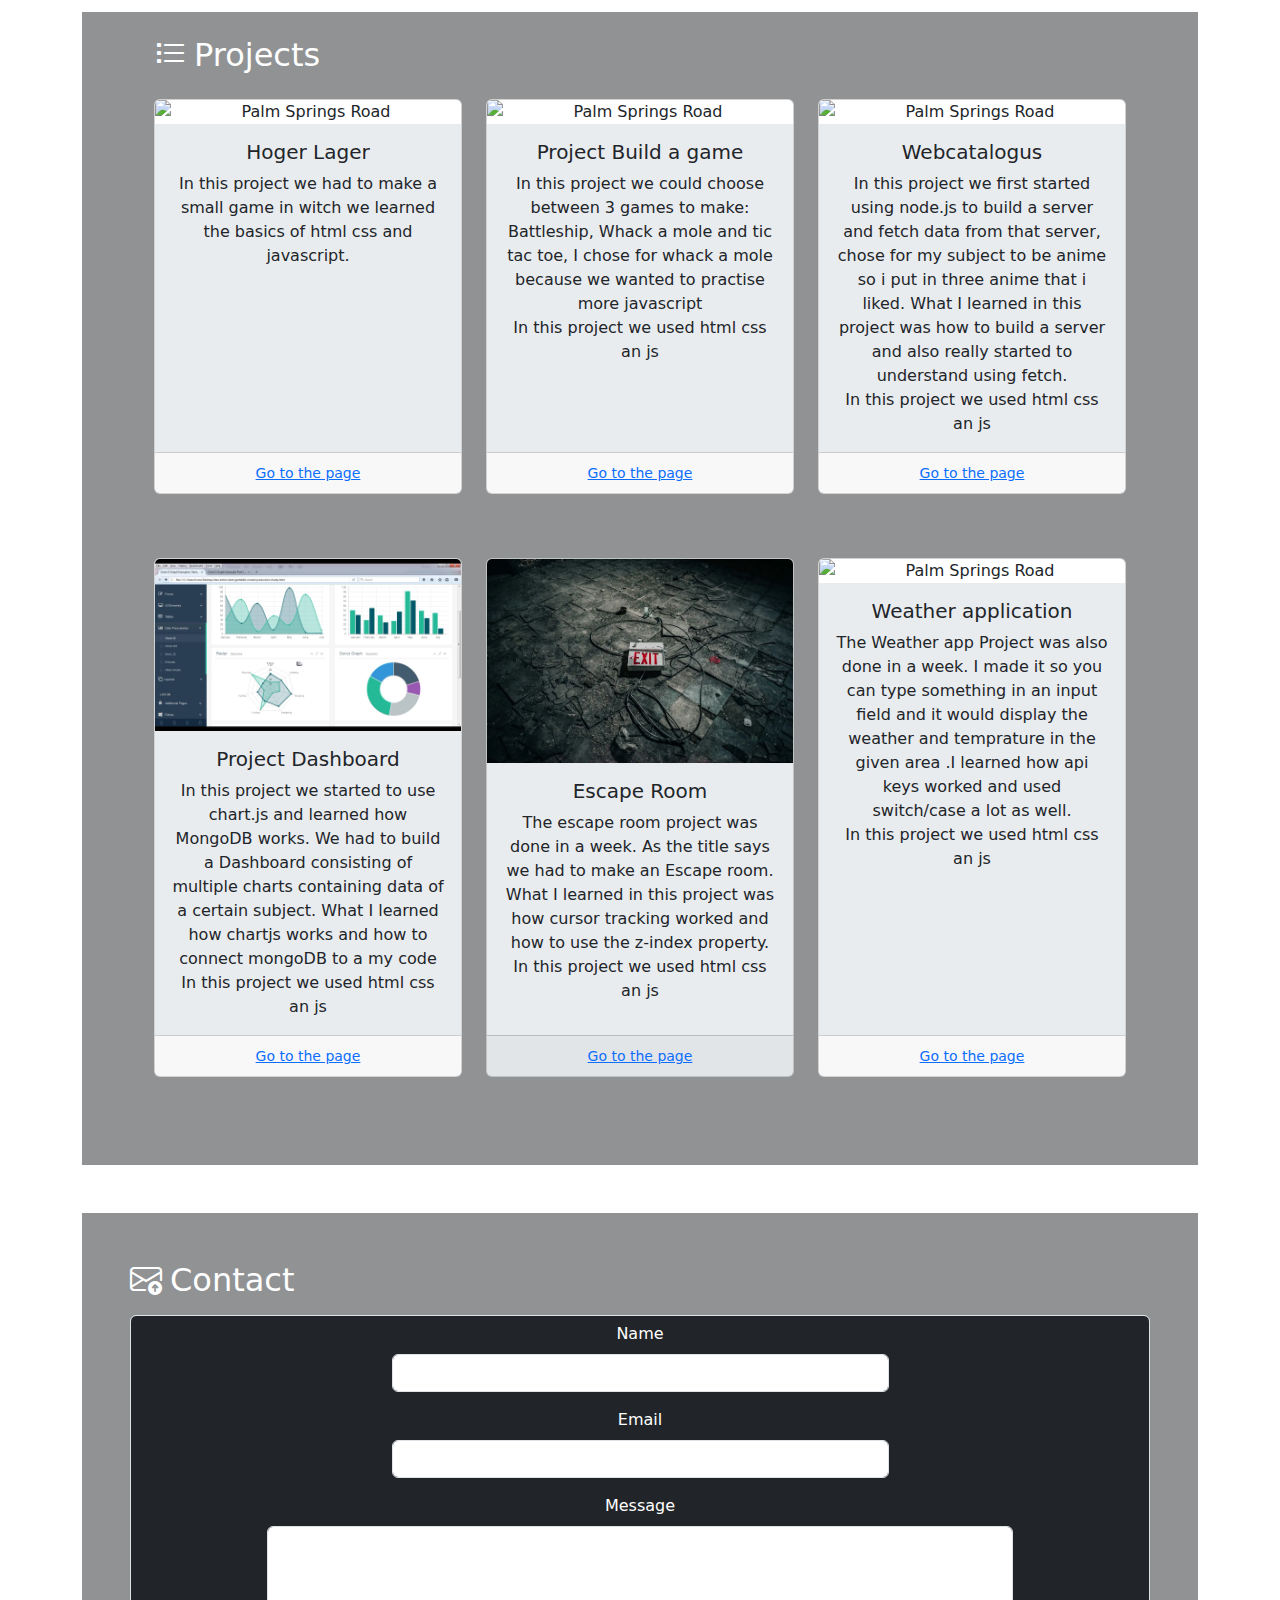
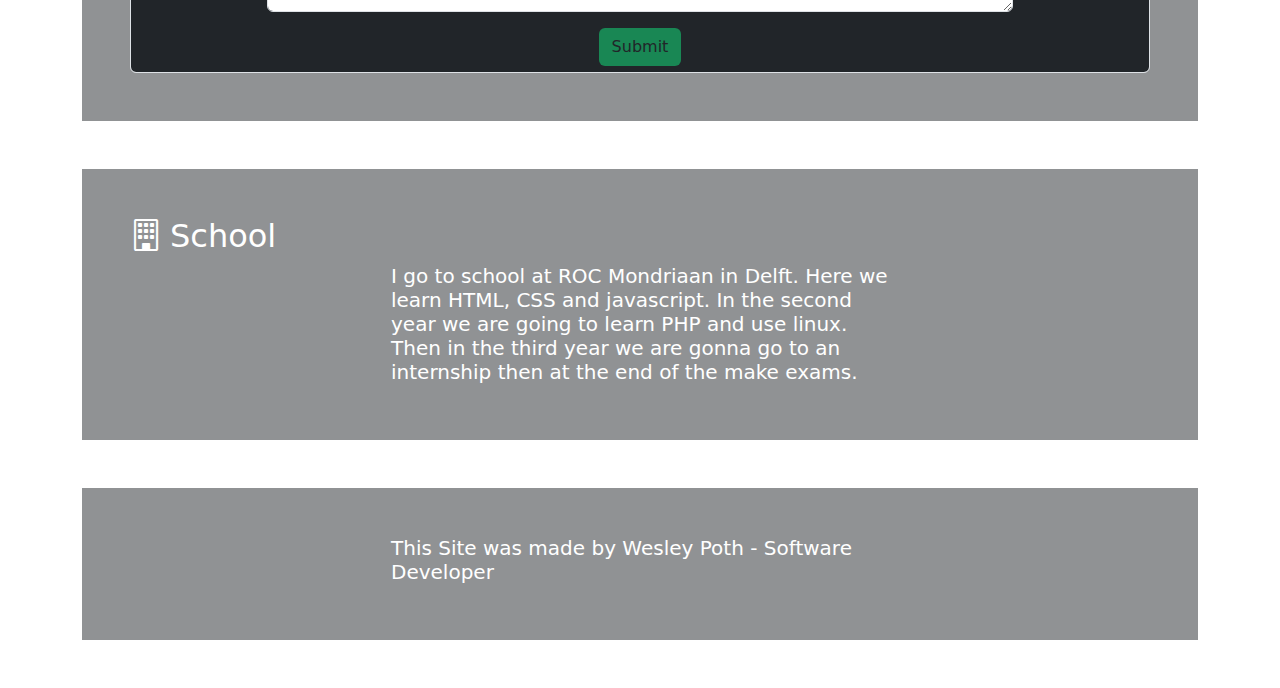
==== commit 05ef54f4: "inspiration image added" ====
--- a/index.html
+++ b/index.html
@@ -48,21 +48,28 @@
                 certificate and after that go to a HBO to further improve my skills.</p>
             </div>
             <div class="col-md-4 offset-md-4"><img class="img-fluid" src="img/20240616_213023.jpg" alt=""></div>
-          </div>
-        </div>
-      </div>
-
-    </div>
-
-     <!-- Portfolio section -->
-     <div class="mb-5 bg-dark bg-opacity-50 p-5">
+
+          </div>
+        </div>
+      </div>
+
+    </div>
+
+    <!-- Portfolio section -->
+    <div class="mb-5 bg-dark bg-opacity-50 p-5">
       <h2 class="text-white text-start"><i class="bi bi-book me-2"></i>Portfolio</h2>
-      <div class="row">
-        <div class="col"></div>
-        <div class="col-md-4 w-50 text-start d-flex align-items-center">
-          <h5>This portfolio was made using bootstrap and as little as possible css. It contains the projects i have made, how to contact me and and little bit about myself</h5>
-        </div>
-        <div class="col"></div>
+      <div class="row px-5">
+        <div class="col-md-4 mb-3">
+          <h5>This portfolio was made using bootstrap and as little as possible css. It contains the projects i have
+            made, how to contact me and and little bit about myself</h5>
+        </div>
+        <div class="col-md-4 mb-3">
+          <img class="img-fluid" src="img/Sitemap.png" alt="">
+        </div>
+        <div class="col-md-4 mb-3 text-white d-flex align-items-center justify-content-center flex-column">
+          <img src="img/Screenshot 2024-06-21 113614.png" class="img-fluid" alt="">
+          <a href="https://pachama.com">I got inspiration from this site</a>
+        </div>
       </div>
     </div>
     <!-- Projects Section -->
@@ -79,8 +86,9 @@
               </p>
             </div>
             <div class="card-footer">
-              <small class="text-muted"><a href="https://github.com/ROCMondriaanTIN/sd23-p01-project-hoger-lager-wpoth">Go
-              to the page</a></small>
+              <small class="text-muted"><a
+                  href="https://github.com/ROCMondriaanTIN/sd23-p01-project-hoger-lager-wpoth">Go
+                  to the page</a></small>
             </div>
           </div>
         </div>
@@ -96,7 +104,8 @@
               </p>
             </div>
             <div class="card-footer">
-              <small class="text-muted"><a href="https://github.com/ROCMondriaanTIN/sd23-p02-project-build-a-game-wesley">Go to the
+              <small class="text-muted"><a
+                  href="https://github.com/ROCMondriaanTIN/sd23-p02-project-build-a-game-wesley">Go to the
                   page</a></small>
             </div>
           </div>
@@ -130,7 +139,8 @@
               <h5 class="card-title">Project Dashboard</h5>
               <p class="card-text">
                 In this project we started to use chart.js and learned how MongoDB works. We had to build a Dashboard
-                consisting of multiple charts containing data of a certain subject. What I learned how chartjs works and how to connect mongoDB to a my code <br>
+                consisting of multiple charts containing data of a certain subject. What I learned how chartjs works and
+                how to connect mongoDB to a my code <br>
                 In this project we used html css an js
               </p>
             </div>
@@ -152,7 +162,8 @@
               </p>
             </div>
             <div class="card-footer">
-              <small class="text-muted"><a href="https://github.com/ROCMondriaanTIN/sd23-p02-escaperoom-b1n_cacabus_demons">Go
+              <small class="text-muted"><a
+                  href="https://github.com/ROCMondriaanTIN/sd23-p02-escaperoom-b1n_cacabus_demons">Go
                   to the page</a></small>
             </div>
           </div>
@@ -204,14 +215,16 @@
       <div class="row">
         <div class="col"></div>
         <div class="col-md-4 w-50 text-start d-flex align-items-center">
-          <h5>I go to school at ROC Mondriaan in Delft. Here we learn HTML, CSS and javascript. In the second year we are going to learn PHP and use linux. Then in the third year we are gonna go to an internship then at the end of the make exams.</h5>
-        </div>
-        <div class="col"></div>
-      </div>
-    </div>
-
-   
-<!-- Footer Section-->
+          <h5>I go to school at ROC Mondriaan in Delft. Here we learn HTML, CSS and javascript. In the second year we
+            are going to learn PHP and use linux. Then in the third year we are gonna go to an internship then at the
+            end of the make exams.</h5>
+        </div>
+        <div class="col"></div>
+      </div>
+    </div>
+
+
+    <!-- Footer Section-->
     <div class="mb-5 bg-dark bg-opacity-50 p-5">
       <div class="row">
         <div class="col"></div>
